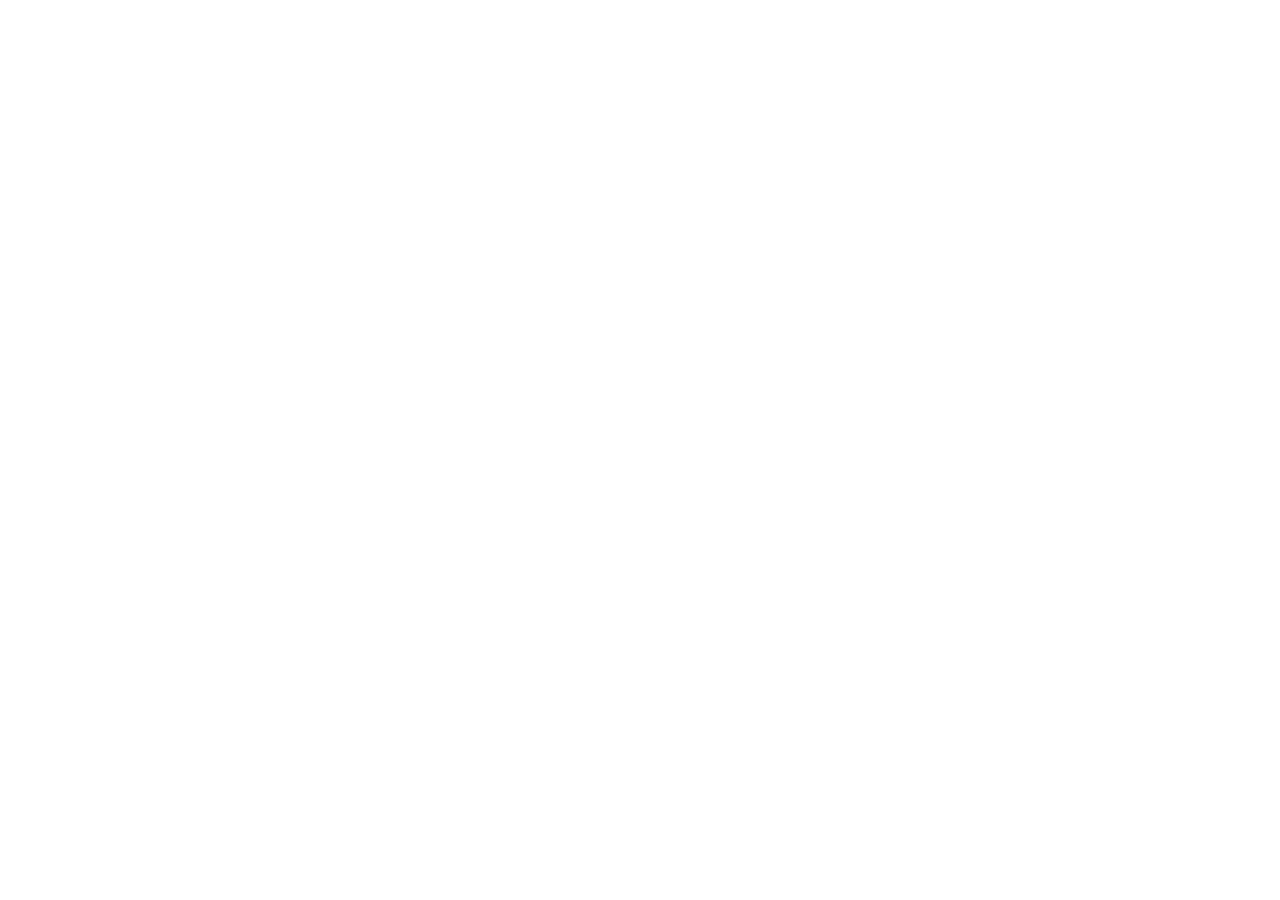
==== index.html @ 1e34dd91 "added" ====
<!doctype html>
<html>
	<head>
    		<script src="phaser.min.js"></script>
    		<style>
    			body{margin:0}
    		</style>
    		<script type="text/javascript">
			window.onload = function() {
                    // tile width, in pixels
				var tileSize = 100;
				// creation of a new phaser game, with a proper width and height according to tile size
				var game = new Phaser.Game(tileSize*4,tileSize*4,Phaser.CANVAS,"",{preload:onPreload, create:onCreate});
				// game array, starts with all cells to zero
				var fieldArray = new Array(0,0,0,0,0,0,0,0,0,0,0,0,0,0,0,0);
				// this is the group which will contain all tile sprites
				var tileSprites;
				// variables to handle keyboard input
				var upKey;
				var downKey;
				var leftKey;
				var rightKey;
				// colors to tint tiles according to their value
				var colors = {
					2:0xFFFFFF,
					4:0xFFEEEE,
					8:0xFFDDDD,
					16:0xFFCCCC,
					32:0xFFBBBB,
					64:0xFFAAAA,
					128:0xFF9999,
					256:0xFF8888,
					512:0xFF7777,
					1024:0xFF6666,
					2048:0xFF5555,
					4096:0xFF4444,
					8192:0xFF3333,
					16384:0xFF2222,
					32768:0xFF1111,
					65536:0xFF0000
				}
				// at the beginning of the game, the player cannot move
                    var canMove=false;
					
				// THE GAME IS PRELOADING
				function onPreload() {
					// preload the only image we are using in the game
					game.load.image("tile", "tile.png");
				}
				
				// THE GAME HAS BEEN CREATED
				function onCreate() {
					// listeners for WASD keys
					upKey = game.input.keyboard.addKey(Phaser.Keyboard.W);
					upKey.onDown.add(moveUp,this);
    					downKey = game.input.keyboard.addKey(Phaser.Keyboard.S);
    					downKey.onDown.add(moveDown,this);
    					leftKey = game.input.keyboard.addKey(Phaser.Keyboard.A);
    					leftKey.onDown.add(moveLeft,this);
    					rightKey = game.input.keyboard.addKey(Phaser.Keyboard.D);
    					rightKey.onDown.add(moveRight,this);
    					// sprite group declaration
					tileSprites = game.add.group();
    					// at the beginning of the game we add two "2"
					addTwo();
					addTwo();
				}
				
				// A NEW "2" IS ADDED TO THE GAME
				function addTwo(){
					// choosing an empty tile in the field
					do{
						var randomValue = Math.floor(Math.random()*16);
					} while (fieldArray[randomValue]!=0)
					// such empty tile now takes "2" value
					fieldArray[randomValue]=2;
					// creation of a new sprite with "tile" instance, that is "tile.png" we loaded before
					var tile = game.add.sprite(toCol(randomValue)*tileSize,toRow(randomValue)*tileSize,"tile");
					// creation of a custom property "pos" and assigning it the index of the newly added "2"
					tile.pos = randomValue;
					// at the beginning the tile is completely transparent
					tile.alpha=0;
					// creation of a text which will represent the value of the tile
					var text = game.add.text(tileSize/2,tileSize/2,"2",{font:"bold 16px Arial",align:"center"});
                         // setting text anchor in the horizontal and vertical center
					text.anchor.set(0.5);
					// adding the text as a child of tile sprite
					tile.addChild(text);
					// adding tile sprites to the group
					tileSprites.add(tile);
					// creation of a new tween for the tile sprite
					var fadeIn = game.add.tween(tile);
					// the tween will make the sprite completely opaque in 250 milliseconds
					fadeIn.to({alpha:1},250);
					// tween callback
					fadeIn.onComplete.add(function(){
						// updating tile numbers. This is not necessary the 1st time, anyway
						updateNumbers();
						// now I can move
						canMove=true;
					})
					// starting the tween
					fadeIn.start();
				}
				
				// GIVING A NUMBER IN A 1-DIMENSION ARRAY, RETURNS THE ROW
				function toRow(n){
					return Math.floor(n/4);
				}
				
				// GIVING A NUMBER IN A 1-DIMENSION ARRAY, RETURNS THE COLUMN
				function toCol(n){
					return n%4;	
				}
				
				// THIS FUNCTION UPDATES THE NUMBER AND COLOR IN EACH TILE
				function updateNumbers(){
					// look how I loop through all tiles
					tileSprites.forEach(function(item){
						// retrieving the proper value to show
						var value = fieldArray[item.pos];
						// showing the value
						item.getChildAt(0).text=value;
						// tinting the tile
						item.tint=colors[value]
					});	
				}
				
				// MOVING TILES LEFT
				function moveLeft(){
					// Is the player allowed to move?
                         if(canMove){
                         	// the player can move, let's set "canMove" to false to prevent moving again until the move process is done
                              canMove=false;
                              // keeping track if the player moved, i.e. if it's a legal move
                              var moved = false;
                              // look how I can sort a group ordering it by a property
     					tileSprites.sort("x",Phaser.Group.SORT_ASCENDING);
     					// looping through each element in the group
     					tileSprites.forEach(function(item){
     						// getting row and column starting from a one-dimensional array
     						var row = toRow(item.pos);
     						var col = toCol(item.pos);
     						// checking if we aren't already on the leftmost column (the tile can't move)
     						if(col>0){
     							// setting a "remove" flag to false. Sometimes you have to remove tiles, when two merge into one 
     							var remove = false;
     							// looping from column position back to the leftmost column
     							for(i=col-1;i>=0;i--){
     								// if we find a tile which is not empty, our search is about to end...
     								if(fieldArray[row*4+i]!=0){
     									// ...we just have to see if the tile we are landing on has the same value of the tile we are moving
     									if(fieldArray[row*4+i]==fieldArray[row*4+col]){
     										// in this case the current tile will be removed
     										remove = true;
     										i--;                                             
     									}
     									break;
     								}
     							}
     							// if we can actually move...
     							if(col!=i+1){
     								// set moved to true
                                             moved=true;
                                             // moving the tile "item" from row*4+col to row*4+i+1 and (if allowed) remove it
                                             moveTile(item,row*4+col,row*4+i+1,remove);
     							}
     						}
     					});
     					// completing the move
     					endMove(moved);
                         }
				}
				
				// FUNCTION TO COMPLETE THE MOVE AND PLACE ANOTHER "2" IF WE CAN
				function endMove(m){
					// if we move the tile...
					if(m){
						// add another "2"
     					addTwo();
                         }
                         else{
                         	// otherwise just let the player be able to move again
						canMove=true;
					}
				}
				
				// FUNCTION TO MOVE A TILE
				function moveTile(tile,from,to,remove){
					// first, we update the array with new values
                         fieldArray[to]=fieldArray[from];
                         fieldArray[from]=0;
                         tile.pos=to;
                         // then we create a tween
                         var movement = game.add.tween(tile);
                         movement.to({x:tileSize*(toCol(to)),y:tileSize*(toRow(to))},150);
                         if(remove){
                         	// if the tile has to be removed, it means the destination tile must be multiplied by 2
                              fieldArray[to]*=2;
                              // at the end of the tween we must destroy the tile
                              movement.onComplete.add(function(){
                                   tile.destroy();
                              });
                         }
                         // let the tween begin!
                         movement.start();
                    }
                    
                    // MOVING TILES UP - SAME PRINCIPLES AS BEFORE
                    function moveUp(){
                          if(canMove){
                              canMove=false;
                              var moved=false;
     					tileSprites.sort("y",Phaser.Group.SORT_ASCENDING);
     					tileSprites.forEach(function(item){
     						var row = toRow(item.pos);
     						var col = toCol(item.pos);
     						if(row>0){  
                                        var remove=false;
     							for(i=row-1;i>=0;i--){
     								if(fieldArray[i*4+col]!=0){
     									if(fieldArray[i*4+col]==fieldArray[row*4+col]){
     										remove = true;
     										i--;                                             
     									}
                                                  break
     								}
     							}
     							if(row!=i+1){
                                             moved=true;
                                             moveTile(item,row*4+col,(i+1)*4+col,remove);
     							}
     						}
     					});
     					endMove(moved);
                         }
				}
				
				// MOVING TILES RIGHT - SAME PRINCIPLES AS BEFORE
                    function moveRight(){
                          if(canMove){
                              canMove=false;
                              var moved=false;
     					tileSprites.sort("x",Phaser.Group.SORT_DESCENDING);
     					tileSprites.forEach(function(item){
     						var row = toRow(item.pos);
     						var col = toCol(item.pos);
     						if(col<3){
                                        var remove = false;
     							for(i=col+1;i<=3;i++){
     								if(fieldArray[row*4+i]!=0){
                                                  if(fieldArray[row*4+i]==fieldArray[row*4+col]){
     										remove = true;
     										i++;                                             
     									}
     									break
     								}
     							}
     							if(col!=i-1){
                                             moved=true;
     								moveTile(item,row*4+col,row*4+i-1,remove);
     							}
     						}
     					});
     					endMove(moved);
                         }
				}
                    
                    // MOVING TILES DOWN - SAME PRINCIPLES AS BEFORE
                    function moveDown(){
                          if(canMove){
                              canMove=false;
                              var moved=false;
     					tileSprites.sort("y",Phaser.Group.SORT_DESCENDING);
     					tileSprites.forEach(function(item){
     						var row = toRow(item.pos);
     						var col = toCol(item.pos);
     						if(row<3){
                                        var remove = false;
     							for(i=row+1;i<=3;i++){
     								if(fieldArray[i*4+col]!=0){
     									if(fieldArray[i*4+col]==fieldArray[row*4+col]){
     										remove = true;
     										i++;                                             
     									}
                                                  break
     								}
     							}
     							if(row!=i-1){
                                             moved=true;
     								moveTile(item,row*4+col,(i-1)*4+col,remove);
     							}
     						}
     					});
     				     endMove(moved);
                         }
				}
	    		};
		</script>
    </head>
    <body>
    </body>
</html>
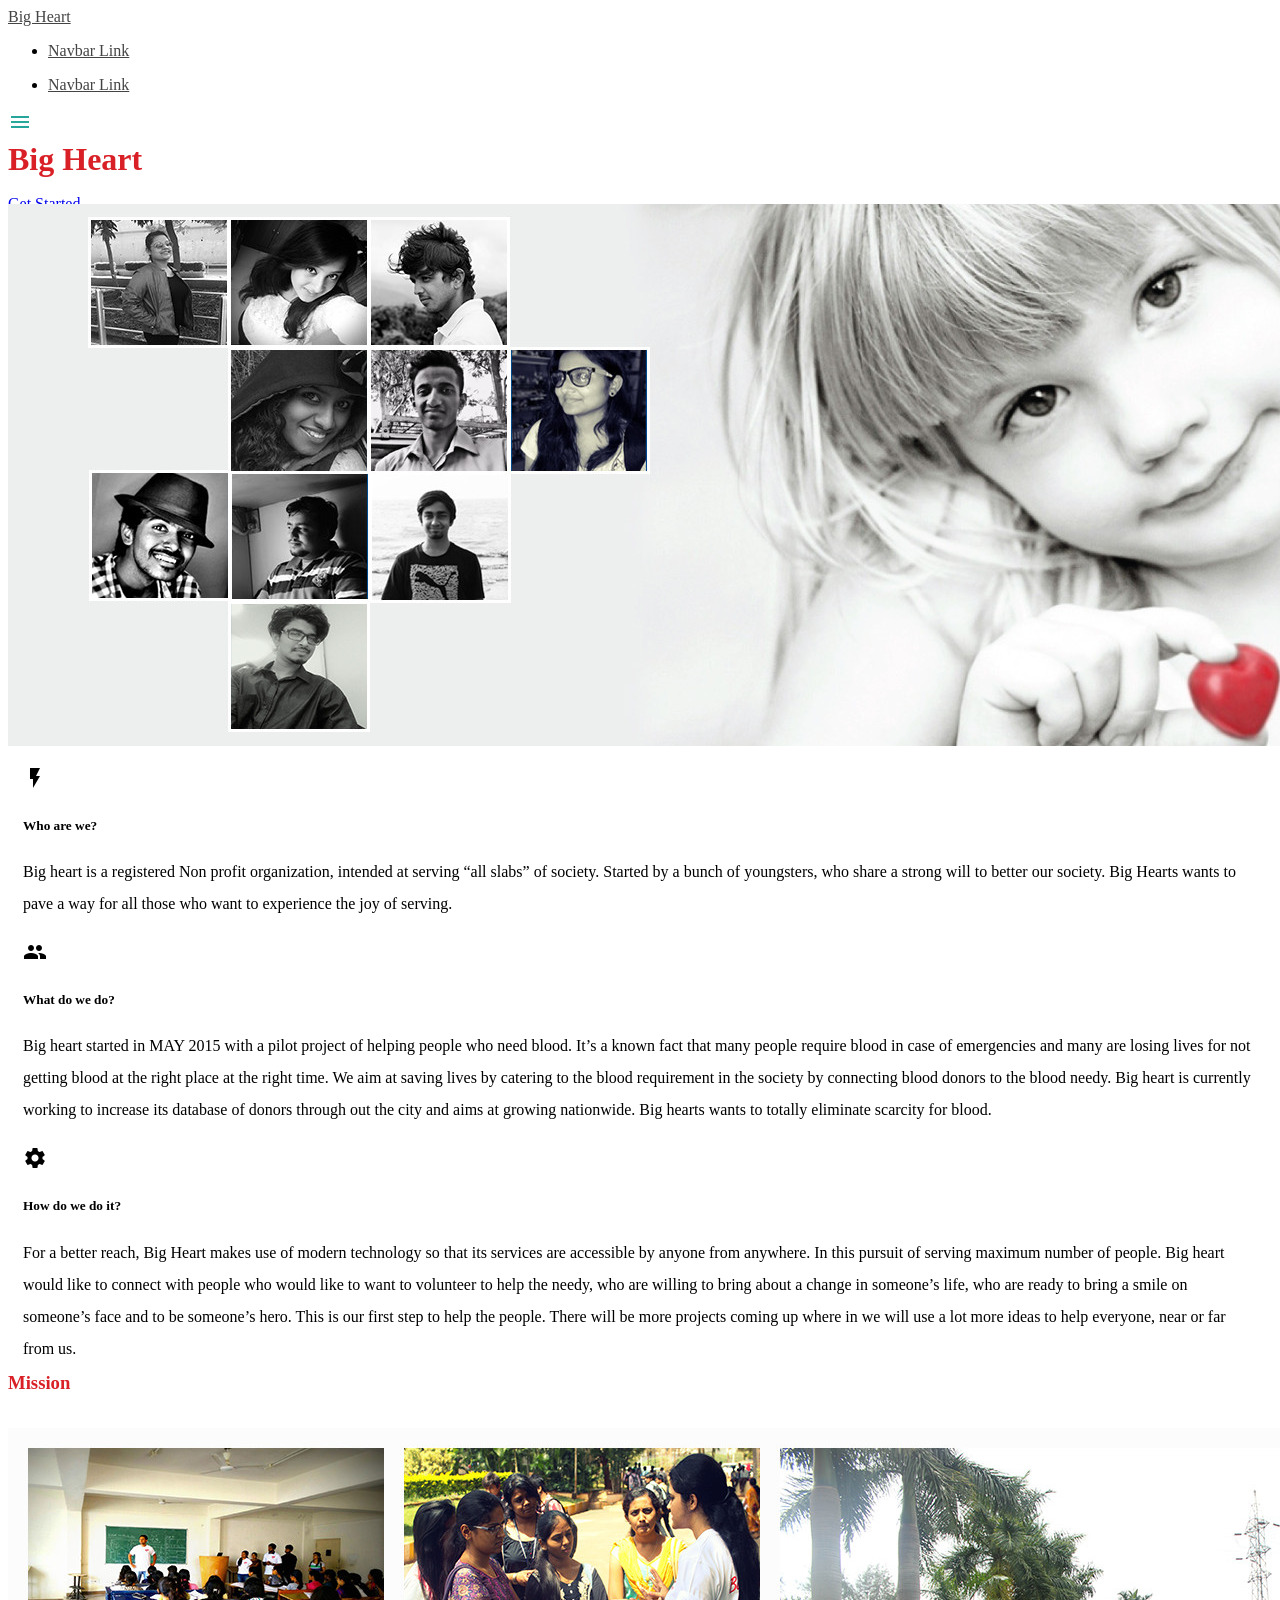
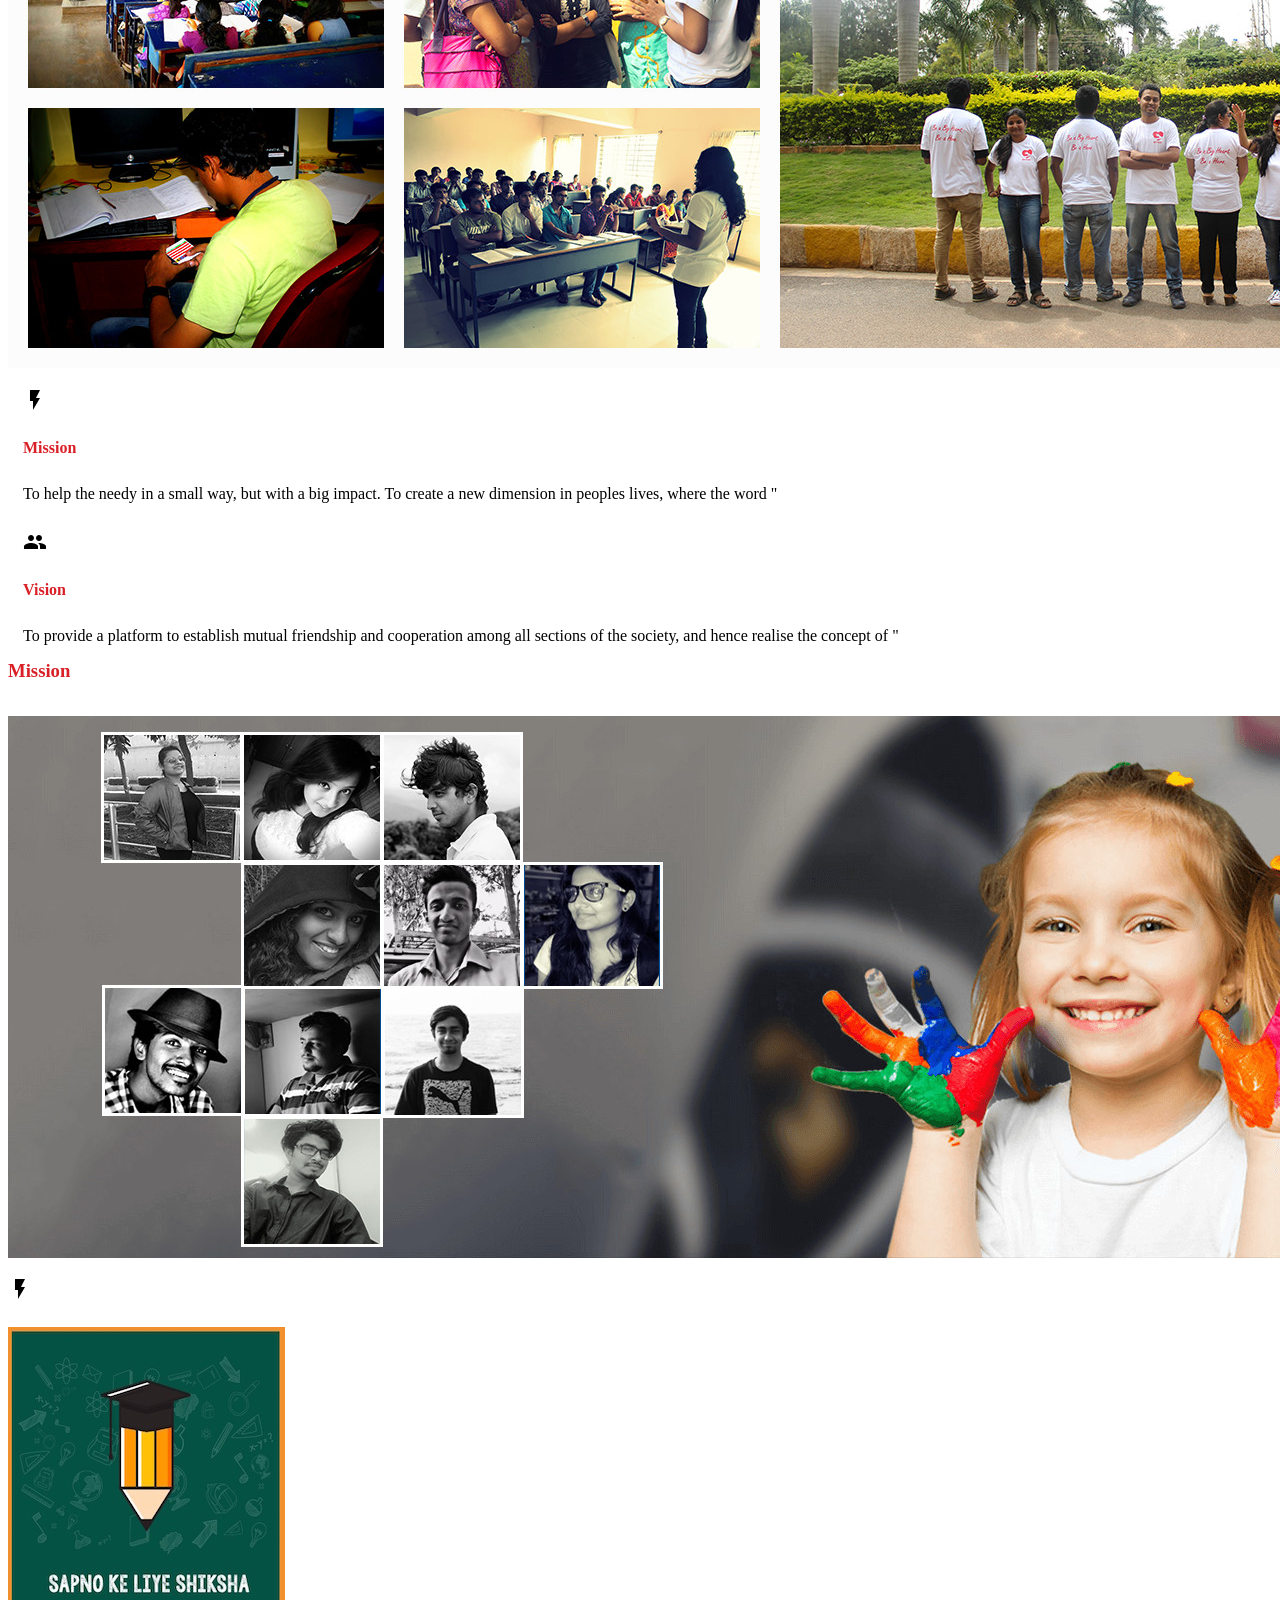
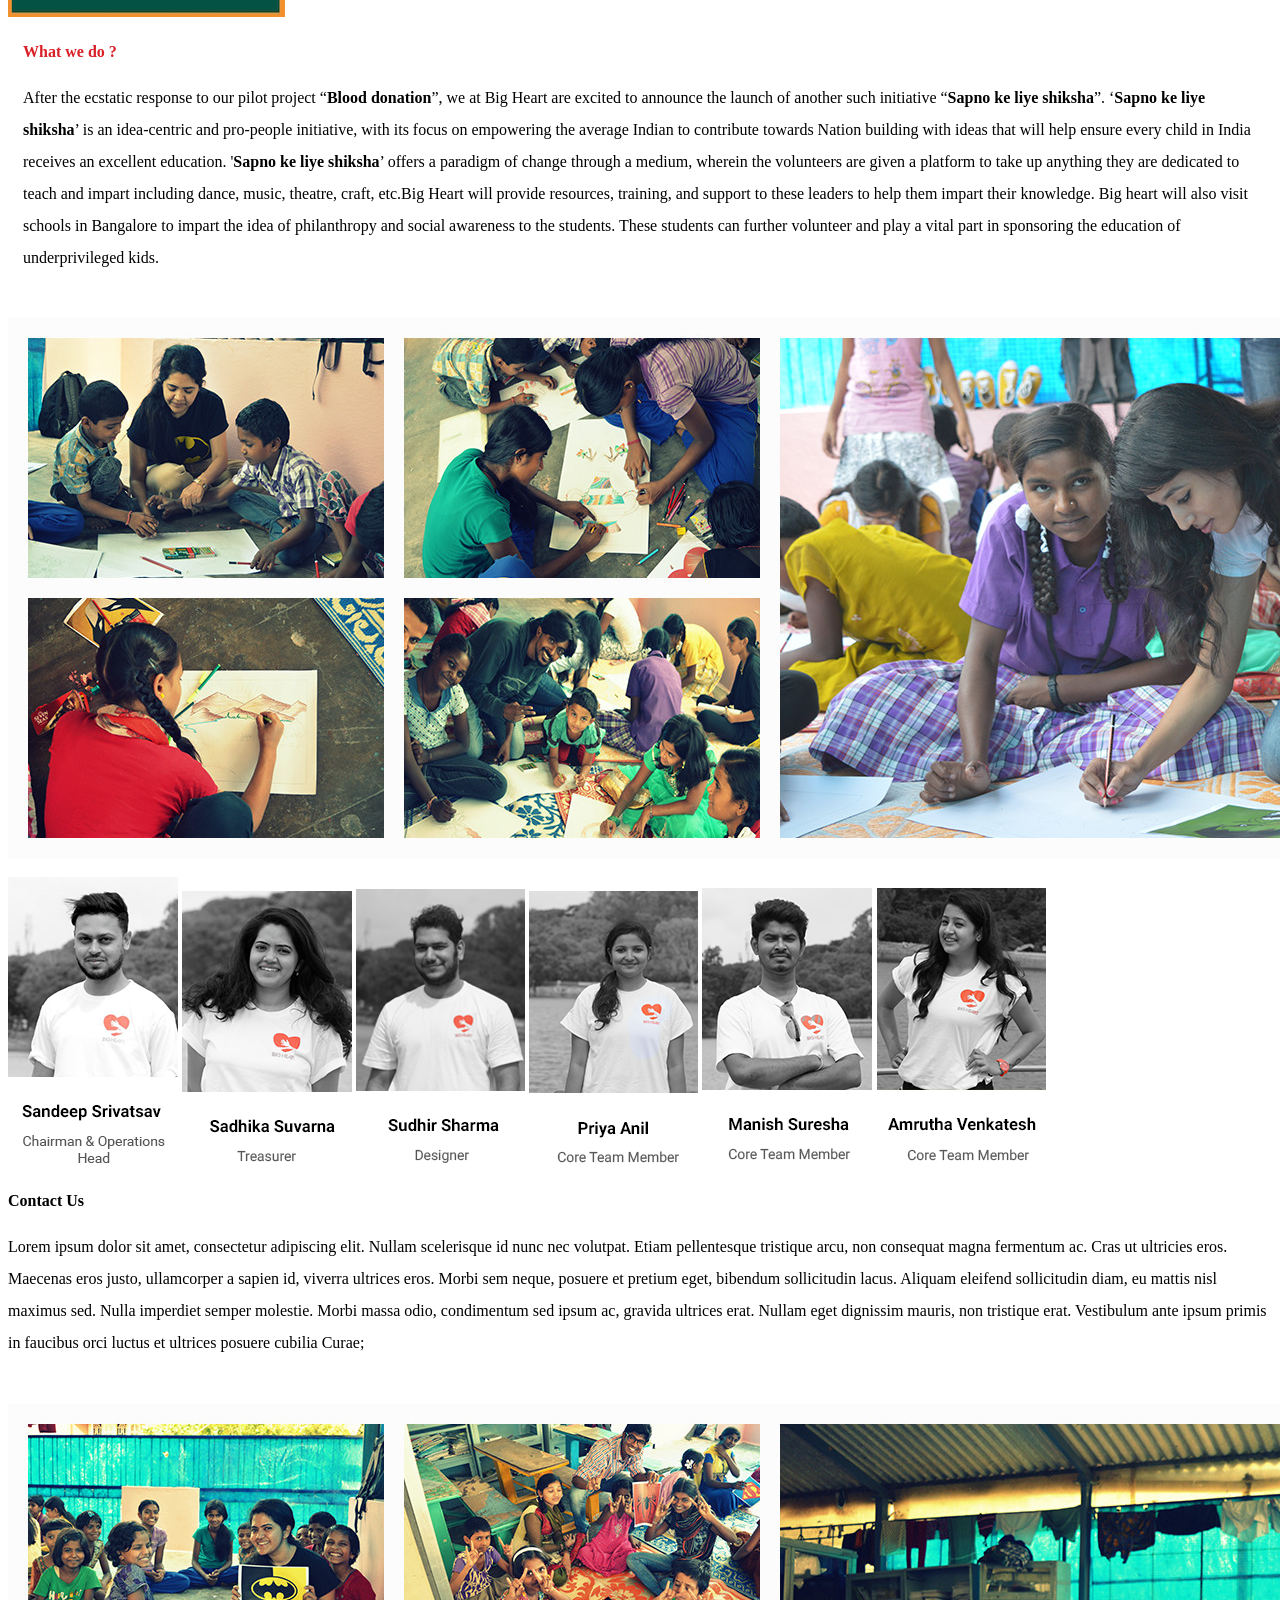
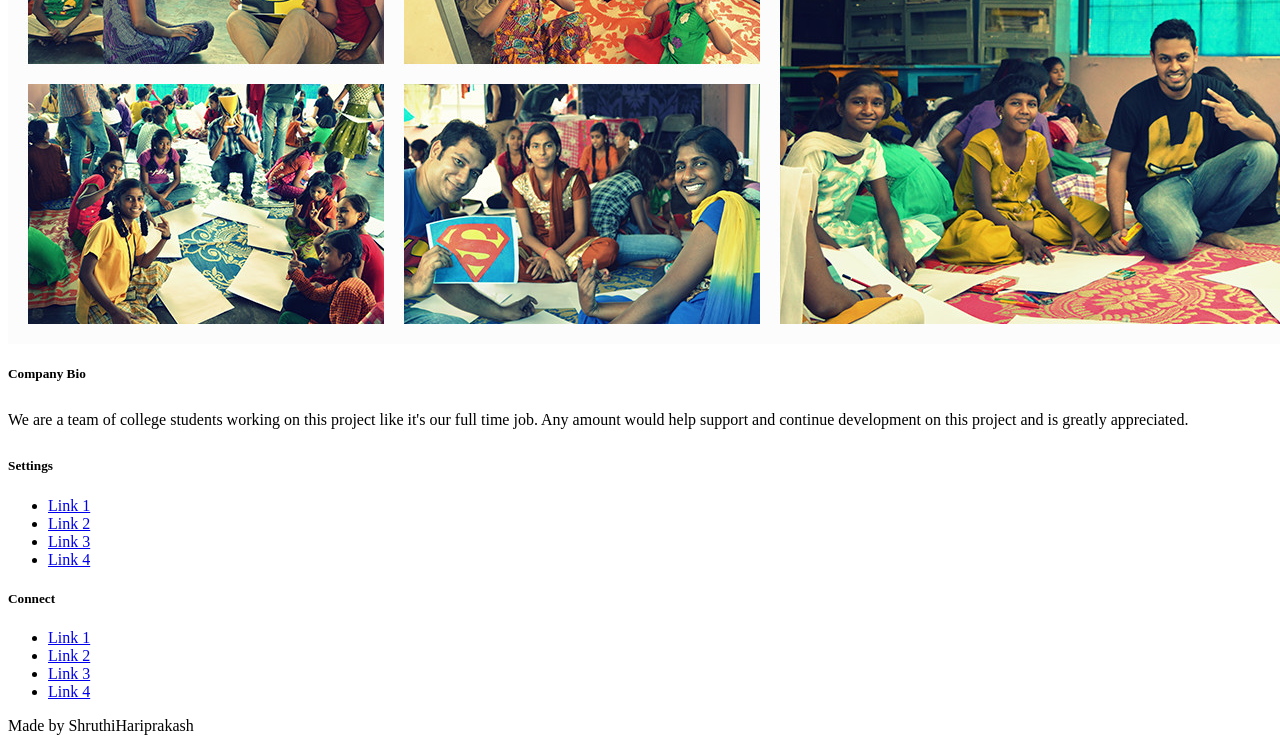
==== commit 50552907: "initial commit" ====
--- a/index.html
+++ b/index.html
@@ -1,303 +1,268 @@
-<!doctype html>
-<html>
-	<head>
-    		<script src="phaser.min.js"></script>
-    		<style>
-    			body{margin:0}
-    		</style>
-    		<script type="text/javascript">
-			window.onload = function() {
-                    // tile width, in pixels
-				var tileSize = 100;
-				// creation of a new phaser game, with a proper width and height according to tile size
-				var game = new Phaser.Game(tileSize*4,tileSize*4,Phaser.CANVAS,"",{preload:onPreload, create:onCreate});
-				// game array, starts with all cells to zero
-				var fieldArray = new Array(0,0,0,0,0,0,0,0,0,0,0,0,0,0,0,0);
-				// this is the group which will contain all tile sprites
-				var tileSprites;
-				// variables to handle keyboard input
-				var upKey;
-				var downKey;
-				var leftKey;
-				var rightKey;
-				// colors to tint tiles according to their value
-				var colors = {
-					2:0xFFFFFF,
-					4:0xFFEEEE,
-					8:0xFFDDDD,
-					16:0xFFCCCC,
-					32:0xFFBBBB,
-					64:0xFFAAAA,
-					128:0xFF9999,
-					256:0xFF8888,
-					512:0xFF7777,
-					1024:0xFF6666,
-					2048:0xFF5555,
-					4096:0xFF4444,
-					8192:0xFF3333,
-					16384:0xFF2222,
-					32768:0xFF1111,
-					65536:0xFF0000
-				}
-				// at the beginning of the game, the player cannot move
-                    var canMove=false;
-					
-				// THE GAME IS PRELOADING
-				function onPreload() {
-					// preload the only image we are using in the game
-					game.load.image("tile", "tile.png");
-				}
-				
-				// THE GAME HAS BEEN CREATED
-				function onCreate() {
-					// listeners for WASD keys
-					upKey = game.input.keyboard.addKey(Phaser.Keyboard.W);
-					upKey.onDown.add(moveUp,this);
-    					downKey = game.input.keyboard.addKey(Phaser.Keyboard.S);
-    					downKey.onDown.add(moveDown,this);
-    					leftKey = game.input.keyboard.addKey(Phaser.Keyboard.A);
-    					leftKey.onDown.add(moveLeft,this);
-    					rightKey = game.input.keyboard.addKey(Phaser.Keyboard.D);
-    					rightKey.onDown.add(moveRight,this);
-    					// sprite group declaration
-					tileSprites = game.add.group();
-    					// at the beginning of the game we add two "2"
-					addTwo();
-					addTwo();
-				}
-				
-				// A NEW "2" IS ADDED TO THE GAME
-				function addTwo(){
-					// choosing an empty tile in the field
-					do{
-						var randomValue = Math.floor(Math.random()*16);
-					} while (fieldArray[randomValue]!=0)
-					// such empty tile now takes "2" value
-					fieldArray[randomValue]=2;
-					// creation of a new sprite with "tile" instance, that is "tile.png" we loaded before
-					var tile = game.add.sprite(toCol(randomValue)*tileSize,toRow(randomValue)*tileSize,"tile");
-					// creation of a custom property "pos" and assigning it the index of the newly added "2"
-					tile.pos = randomValue;
-					// at the beginning the tile is completely transparent
-					tile.alpha=0;
-					// creation of a text which will represent the value of the tile
-					var text = game.add.text(tileSize/2,tileSize/2,"2",{font:"bold 16px Arial",align:"center"});
-                         // setting text anchor in the horizontal and vertical center
-					text.anchor.set(0.5);
-					// adding the text as a child of tile sprite
-					tile.addChild(text);
-					// adding tile sprites to the group
-					tileSprites.add(tile);
-					// creation of a new tween for the tile sprite
-					var fadeIn = game.add.tween(tile);
-					// the tween will make the sprite completely opaque in 250 milliseconds
-					fadeIn.to({alpha:1},250);
-					// tween callback
-					fadeIn.onComplete.add(function(){
-						// updating tile numbers. This is not necessary the 1st time, anyway
-						updateNumbers();
-						// now I can move
-						canMove=true;
-					})
-					// starting the tween
-					fadeIn.start();
-				}
-				
-				// GIVING A NUMBER IN A 1-DIMENSION ARRAY, RETURNS THE ROW
-				function toRow(n){
-					return Math.floor(n/4);
-				}
-				
-				// GIVING A NUMBER IN A 1-DIMENSION ARRAY, RETURNS THE COLUMN
-				function toCol(n){
-					return n%4;	
-				}
-				
-				// THIS FUNCTION UPDATES THE NUMBER AND COLOR IN EACH TILE
-				function updateNumbers(){
-					// look how I loop through all tiles
-					tileSprites.forEach(function(item){
-						// retrieving the proper value to show
-						var value = fieldArray[item.pos];
-						// showing the value
-						item.getChildAt(0).text=value;
-						// tinting the tile
-						item.tint=colors[value]
-					});	
-				}
-				
-				// MOVING TILES LEFT
-				function moveLeft(){
-					// Is the player allowed to move?
-                         if(canMove){
-                         	// the player can move, let's set "canMove" to false to prevent moving again until the move process is done
-                              canMove=false;
-                              // keeping track if the player moved, i.e. if it's a legal move
-                              var moved = false;
-                              // look how I can sort a group ordering it by a property
-     					tileSprites.sort("x",Phaser.Group.SORT_ASCENDING);
-     					// looping through each element in the group
-     					tileSprites.forEach(function(item){
-     						// getting row and column starting from a one-dimensional array
-     						var row = toRow(item.pos);
-     						var col = toCol(item.pos);
-     						// checking if we aren't already on the leftmost column (the tile can't move)
-     						if(col>0){
-     							// setting a "remove" flag to false. Sometimes you have to remove tiles, when two merge into one 
-     							var remove = false;
-     							// looping from column position back to the leftmost column
-     							for(i=col-1;i>=0;i--){
-     								// if we find a tile which is not empty, our search is about to end...
-     								if(fieldArray[row*4+i]!=0){
-     									// ...we just have to see if the tile we are landing on has the same value of the tile we are moving
-     									if(fieldArray[row*4+i]==fieldArray[row*4+col]){
-     										// in this case the current tile will be removed
-     										remove = true;
-     										i--;                                             
-     									}
-     									break;
-     								}
-     							}
-     							// if we can actually move...
-     							if(col!=i+1){
-     								// set moved to true
-                                             moved=true;
-                                             // moving the tile "item" from row*4+col to row*4+i+1 and (if allowed) remove it
-                                             moveTile(item,row*4+col,row*4+i+1,remove);
-     							}
-     						}
-     					});
-     					// completing the move
-     					endMove(moved);
-                         }
-				}
-				
-				// FUNCTION TO COMPLETE THE MOVE AND PLACE ANOTHER "2" IF WE CAN
-				function endMove(m){
-					// if we move the tile...
-					if(m){
-						// add another "2"
-     					addTwo();
-                         }
-                         else{
-                         	// otherwise just let the player be able to move again
-						canMove=true;
-					}
-				}
-				
-				// FUNCTION TO MOVE A TILE
-				function moveTile(tile,from,to,remove){
-					// first, we update the array with new values
-                         fieldArray[to]=fieldArray[from];
-                         fieldArray[from]=0;
-                         tile.pos=to;
-                         // then we create a tween
-                         var movement = game.add.tween(tile);
-                         movement.to({x:tileSize*(toCol(to)),y:tileSize*(toRow(to))},150);
-                         if(remove){
-                         	// if the tile has to be removed, it means the destination tile must be multiplied by 2
-                              fieldArray[to]*=2;
-                              // at the end of the tween we must destroy the tile
-                              movement.onComplete.add(function(){
-                                   tile.destroy();
-                              });
-                         }
-                         // let the tween begin!
-                         movement.start();
-                    }
-                    
-                    // MOVING TILES UP - SAME PRINCIPLES AS BEFORE
-                    function moveUp(){
-                          if(canMove){
-                              canMove=false;
-                              var moved=false;
-     					tileSprites.sort("y",Phaser.Group.SORT_ASCENDING);
-     					tileSprites.forEach(function(item){
-     						var row = toRow(item.pos);
-     						var col = toCol(item.pos);
-     						if(row>0){  
-                                        var remove=false;
-     							for(i=row-1;i>=0;i--){
-     								if(fieldArray[i*4+col]!=0){
-     									if(fieldArray[i*4+col]==fieldArray[row*4+col]){
-     										remove = true;
-     										i--;                                             
-     									}
-                                                  break
-     								}
-     							}
-     							if(row!=i+1){
-                                             moved=true;
-                                             moveTile(item,row*4+col,(i+1)*4+col,remove);
-     							}
-     						}
-     					});
-     					endMove(moved);
-                         }
-				}
-				
-				// MOVING TILES RIGHT - SAME PRINCIPLES AS BEFORE
-                    function moveRight(){
-                          if(canMove){
-                              canMove=false;
-                              var moved=false;
-     					tileSprites.sort("x",Phaser.Group.SORT_DESCENDING);
-     					tileSprites.forEach(function(item){
-     						var row = toRow(item.pos);
-     						var col = toCol(item.pos);
-     						if(col<3){
-                                        var remove = false;
-     							for(i=col+1;i<=3;i++){
-     								if(fieldArray[row*4+i]!=0){
-                                                  if(fieldArray[row*4+i]==fieldArray[row*4+col]){
-     										remove = true;
-     										i++;                                             
-     									}
-     									break
-     								}
-     							}
-     							if(col!=i-1){
-                                             moved=true;
-     								moveTile(item,row*4+col,row*4+i-1,remove);
-     							}
-     						}
-     					});
-     					endMove(moved);
-                         }
-				}
-                    
-                    // MOVING TILES DOWN - SAME PRINCIPLES AS BEFORE
-                    function moveDown(){
-                          if(canMove){
-                              canMove=false;
-                              var moved=false;
-     					tileSprites.sort("y",Phaser.Group.SORT_DESCENDING);
-     					tileSprites.forEach(function(item){
-     						var row = toRow(item.pos);
-     						var col = toCol(item.pos);
-     						if(row<3){
-                                        var remove = false;
-     							for(i=row+1;i<=3;i++){
-     								if(fieldArray[i*4+col]!=0){
-     									if(fieldArray[i*4+col]==fieldArray[row*4+col]){
-     										remove = true;
-     										i++;                                             
-     									}
-                                                  break
-     								}
-     							}
-     							if(row!=i-1){
-                                             moved=true;
-     								moveTile(item,row*4+col,(i-1)*4+col,remove);
-     							}
-     						}
-     					});
-     				     endMove(moved);
-                         }
-				}
-	    		};
-		</script>
-    </head>
-    <body>
-    </body>
-</html>+<!DOCTYPE html>
+<html lang="en">
+<head>
+  <meta http-equiv="Content-Type" content="text/html; charset=UTF-8"/>
+  <meta name="viewport" content="width=device-width, initial-scale=1, maximum-scale=1.0, user-scalable=no"/>
+  <title>Parallax Template - Materialize</title>
+
+  <!-- CSS  -->
+  <link href="https://fonts.googleapis.com/icon?family=Material+Icons" rel="stylesheet">
+  <link href="css/materialize.css" type="text/css" rel="stylesheet" media="screen,projection"/>
+  <link href="css/style.css" type="text/css" rel="stylesheet" media="screen,projection"/>
+</head>
+<body>
+  <nav class="white" role="navigation">
+    <div class="nav-wrapper container">
+      
+      <a id="logo-container" href="#" class="brand-logo">Big Heart</a>
+      <ul class="right hide-on-med-and-down">
+        <li><a href="src/profile.html">Navbar Link</a></li>
+      </ul>
+
+      <ul id="nav-mobile" class="side-nav">
+        <li><a href="#">Navbar Link</a></li>
+      </ul>
+      <a href="#" data-activates="nav-mobile" class="button-collapse"><i class="material-icons">menu</i></a>
+    </div>
+  </nav>
+
+  <div id="index-banner" class="parallax-container">
+    <div class="section no-pad-bot">
+      <div class="container">
+        <br><br>
+        <h1 class="header center  logo-text" >Big Heart</h1>
+        <div class="row center">
+          <h5 class="header col s12 light">Be a bigheart . Be a hero</h5>
+        </div>
+        <div class="row center">
+          <a href="http://materializecss.com/getting-started.html" id="download-button" class="btn-large waves-effect waves-light teal lighten-1">Get Started</a>
+        </div>
+        <br><br>
+
+      </div>
+    </div>
+    <div class="parallax"><img src="images/homepage/collage_header2.jpg" alt="Unsplashed background img 1"></div>
+  </div>
+
+
+  <div class="container">
+    <div class="section">
+
+      <!--   Icon Section   -->
+      <div class="row">
+        <div class="col s12 m4">
+          <div class="icon-block">
+            <h2 class="center brown-text"><i class="material-icons">flash_on</i></h2>
+            <h5 class="center">Who are we?</h5>
+
+            <p class="light">
+					Big heart is a registered Non profit organization, intended at serving “all slabs” of society. Started by a bunch of youngsters, who share a strong will to better our society. Big Hearts wants to pave a way for all those who want to experience the joy of serving.</p>
+          </div>
+        </div>
+
+        <div class="col s12 m4">
+          <div class="icon-block">
+            <h2 class="center brown-text"><i class="material-icons">group</i></h2>
+            <h5 class="center">What do we do?</h5>
+
+            <p class="light">
+					Big heart started in MAY 2015 with a pilot project of helping people who need blood. It’s a known fact that many people require blood in case of emergencies and many are losing lives for not getting blood at the right place at the right time. We aim at saving lives by catering to the blood requirement in the society by connecting blood donors to the blood needy. Big heart is currently working to increase its database of donors through out the city and aims at growing nationwide. Big hearts wants to totally eliminate scarcity for blood. </p>
+          </div>
+        </div>
+
+        <div class="col s12 m4">
+          <div class="icon-block">
+            <h2 class="center brown-text"><i class="material-icons">settings</i></h2>
+            <h5 class="center">How do we do it?</h5>
+
+            <p class="light">
+					For a better reach, Big Heart makes use of modern technology so that its services are accessible by anyone from anywhere. In this pursuit of serving maximum number of people. Big heart would like to connect with people who would like to want to volunteer to help the needy, who are willing to bring about a change in someone’s life, who are ready to bring a smile on someone’s face and to be someone’s hero.
+This is our first step to help the people. There will be more projects coming up where in we will use a lot more ideas to help everyone, near or far from us. </p>
+          </div>
+        </div>
+      </div>
+
+    </div>
+  </div>
+
+
+  <div class="parallax-container valign-wrapper">
+    <div class="section no-pad-bot">
+      <div class="container">
+        <div class="row center">
+          <h3 class="header center  logo-text" >Mission</h1>
+          <h5 class="header col s12 light">To help the needy in a small way, but with a big impact. To create a new dimension in peoples lives, where the word "</h5>
+        </div>
+      </div>
+    </div>
+    <div class="parallax"><img src="images/homepage/Slider-Set-7.jpg" alt="Unsplashed background img 2"></div>
+  </div>
+
+  <div class="container">
+    <div class="section">
+
+      <!--   Icon Section   -->
+      <div class="row">
+        <div class="col s12 m6">
+          <div class="icon-block">
+            <h2 class="center brown-text"><i class="material-icons">flash_on</i></h2>
+           <h4 class="header center  logo-text" >Mission</h1>
+
+            <p class="light">
+					To help the needy in a small way, but with a big impact. To create a new dimension in peoples lives, where the word "</p>
+          </div>
+        </div>
+
+        <div class="col s12 m6">
+          <div class="icon-block">
+            <h2 class="center brown-text"><i class="material-icons">group</i></h2>
+           <h4 class="header center  logo-text" >Vision</h1>
+
+            <p class="light">
+				To provide a platform to establish mutual friendship and cooperation among all sections of the society, and hence realise the concept of " </p>
+          </div>
+        </div>
+
+        
+      
+     </div>
+    </div>
+  </div>
+
+  <div class="parallax-container valign-wrapper">
+    <div class="section no-pad-bot">
+      <div class="container">
+        <div class="row center">
+          <h3 class="header center  logo-text" >Mission</h1>
+          <h5 class="header col s12 light">To help the needy in a small way, but with a big impact. To create a new dimension in peoples lives, where the word "</h5>
+        </div>
+      </div>
+    </div>
+    <div class="parallax"><img src="images/homepage/collage_header.jpg" alt="Unsplashed background img 2"></div>
+  </div>
+
+  <div class="container">
+    <div class="section">
+
+      <!--   Icon Section   -->
+      <div class="row">
+        <div class="col s12 m4">
+          <div class="center" >
+             <h2 class="center brown-text"><i class="material-icons">flash_on</i></h2>
+          <img src="images/homepage/SapnoKeLiyeShiksha.jpeg" alt="Sapnokeliyeshiksha" />
+          </div>
+        </div>
+
+        <div class="col s12 m8">
+          <div class="icon-block">
+           
+           <h4 class="header center  logo-text" >What we do ?</h1>
+
+            <p class="light">
+          After the ecstatic response to our pilot project “<b>Blood donation</b>”, we at Big Heart are excited to announce the launch of another such initiative “<b>Sapno ke liye shiksha</b>”.
+
+‘<b>Sapno ke liye shiksha</b>’ is an idea-centric and pro-people initiative, with its focus on empowering the average Indian to contribute towards Nation building with ideas that will help ensure every child in India receives an excellent education.
+
+'<b>Sapno ke liye shiksha</b>’ offers a paradigm of change through a medium, wherein the volunteers are given a platform to take up anything they are dedicated to teach and impart including dance, music, theatre, craft, etc.Big Heart will provide resources, training, and support to these leaders to help them impart their knowledge.
+
+Big heart will also visit schools in Bangalore to impart the idea of philanthropy and social awareness to the students. These students can further volunteer and play a vital part in sponsoring the education of underprivileged kids. </p>
+          </div>
+        </div>
+
+        
+      
+     </div>
+    </div>
+  </div>
+
+
+  
+   <div class="parallax-container valign-wrapper">
+    <div class="section no-pad-bot">
+      <div class="container">
+        <div class="row center">
+          <h5 class="header col s12 light">Big heart quote</h5>
+        </div>
+      </div>
+    </div>
+    <div class="parallax"><img src="images/homepage/Slider-Set-2.jpg" alt="Unsplashed background img 2"></div>
+  </div>
+
+  <div class="container">
+    <div class="section">
+
+      <div class="row">
+        <div class="col s12 center">
+          <h3><i class="mdi-content-send brown-text"></i></h3>
+          <div class="carousel">
+    <a class="carousel-item" href="#one!"><img src="images/ourheroes/HEROES_1.png"></a>
+    <a class="carousel-item" href="#two!"><img src="images/ourheroes/HEROES_2.png"></a>
+    <a class="carousel-item" href="#three!"><img src="images/ourheroes/HEROES_3.png"></a>
+    <a class="carousel-item" href="#four!"><img src="images/ourheroes/HEROES_4.png"></a>
+    <a class="carousel-item" href="#five!"><img src="images/ourheroes/HEROES_5.png"></a>
+    <a class="carousel-item" href="#six!"><img src="images/ourheroes/HEROES_6.png"></a>
+  </div>
+          <h4>Contact Us</h4>
+          <p class="left-align light">Lorem ipsum dolor sit amet, consectetur adipiscing elit. Nullam scelerisque id nunc nec volutpat. Etiam pellentesque tristique arcu, non consequat magna fermentum ac. Cras ut ultricies eros. Maecenas eros justo, ullamcorper a sapien id, viverra ultrices eros. Morbi sem neque, posuere et pretium eget, bibendum sollicitudin lacus. Aliquam eleifend sollicitudin diam, eu mattis nisl maximus sed. Nulla imperdiet semper molestie. Morbi massa odio, condimentum sed ipsum ac, gravida ultrices erat. Nullam eget dignissim mauris, non tristique erat. Vestibulum ante ipsum primis in faucibus orci luctus et ultrices posuere cubilia Curae;</p>
+        </div>
+      </div>
+
+    </div>
+  </div>
+
+
+  <div class="parallax-container valign-wrapper">
+    <div class="section no-pad-bot">
+      <div class="container">
+        <div class="row center">
+          <h5 class="header col s12 light">Big heart quote</h5>
+        </div>
+      </div>
+    </div>
+    <div class="parallax"><img src="images/homepage/Slider-Set-9.jpg" alt="Unsplashed background img 3"></div>
+  </div>
+
+  <footer class="page-footer teal">
+    <div class="container">
+      <div class="row">
+        <div class="col l6 s12">
+          <h5 class="white-text">Company Bio</h5>
+          <p class="grey-text text-lighten-4">We are a team of college students working on this project like it's our full time job. Any amount would help support and continue development on this project and is greatly appreciated.</p>
+
+
+        </div>
+        <div class="col l3 s12">
+          <h5 class="white-text">Settings</h5>
+          <ul>
+            <li><a class="white-text" href="#!">Link 1</a></li>
+            <li><a class="white-text" href="#!">Link 2</a></li>
+            <li><a class="white-text" href="#!">Link 3</a></li>
+            <li><a class="white-text" href="#!">Link 4</a></li>
+          </ul>
+        </div>
+        <div class="col l3 s12">
+          <h5 class="white-text">Connect</h5>
+          <ul>
+            <li><a class="white-text" href="#!">Link 1</a></li>
+            <li><a class="white-text" href="#!">Link 2</a></li>
+            <li><a class="white-text" href="#!">Link 3</a></li>
+            <li><a class="white-text" href="#!">Link 4</a></li>
+          </ul>
+        </div>
+      </div>
+    </div>
+    <div class="footer-copyright">
+      <div class="container">
+      Made by <a class="brown-text text-lighten-3" >ShruthiHariprakash</a>
+      </div>
+    </div>
+  </footer>
+
+
+  <!--  Scripts-->
+  <script src="https://code.jquery.com/jquery-2.1.1.min.js"></script>
+  <script src="js/materialize.js"></script>
+  <script src="js/init.js"></script>
+
+  </body>
+</html>
--- a/css/style.css
+++ b/css/style.css
@@ -0,0 +1,62 @@
+/* Custom Stylesheet */
+/**
+ * Use this file to override Materialize files so you can update
+ * the core Materialize files in the future
+ *
+ * Made By MaterializeCSS.com
+ */
+
+nav ul a,
+nav .brand-logo {
+  color: #444;
+}
+
+p {
+  line-height: 2rem;
+}
+
+.button-collapse {
+  color: #26a69a;
+}
+
+.parallax-container {
+  min-height: 380px;
+  line-height: 0;
+  height: auto;
+  color: rgba(255,255,255,.9);
+}
+  .parallax-container .section {
+    width: 100%;
+  }
+
+@media only screen and (max-width : 992px) {
+  .parallax-container .section {
+    position: absolute;
+    top: 40%;
+  }
+  #index-banner .section {
+    top: 10%;
+  }
+}
+
+@media only screen and (max-width : 600px) {
+  #index-banner .section {
+    top: 0;
+  }
+}
+
+.icon-block {
+  padding: 0 15px;
+}
+.icon-block .material-icons {
+  font-size: inherit;
+}
+
+footer.page-footer {
+  margin: 0;
+}
+
+.logo-text {
+    font-family: "LogoFont";
+    color: #d92027;
+}
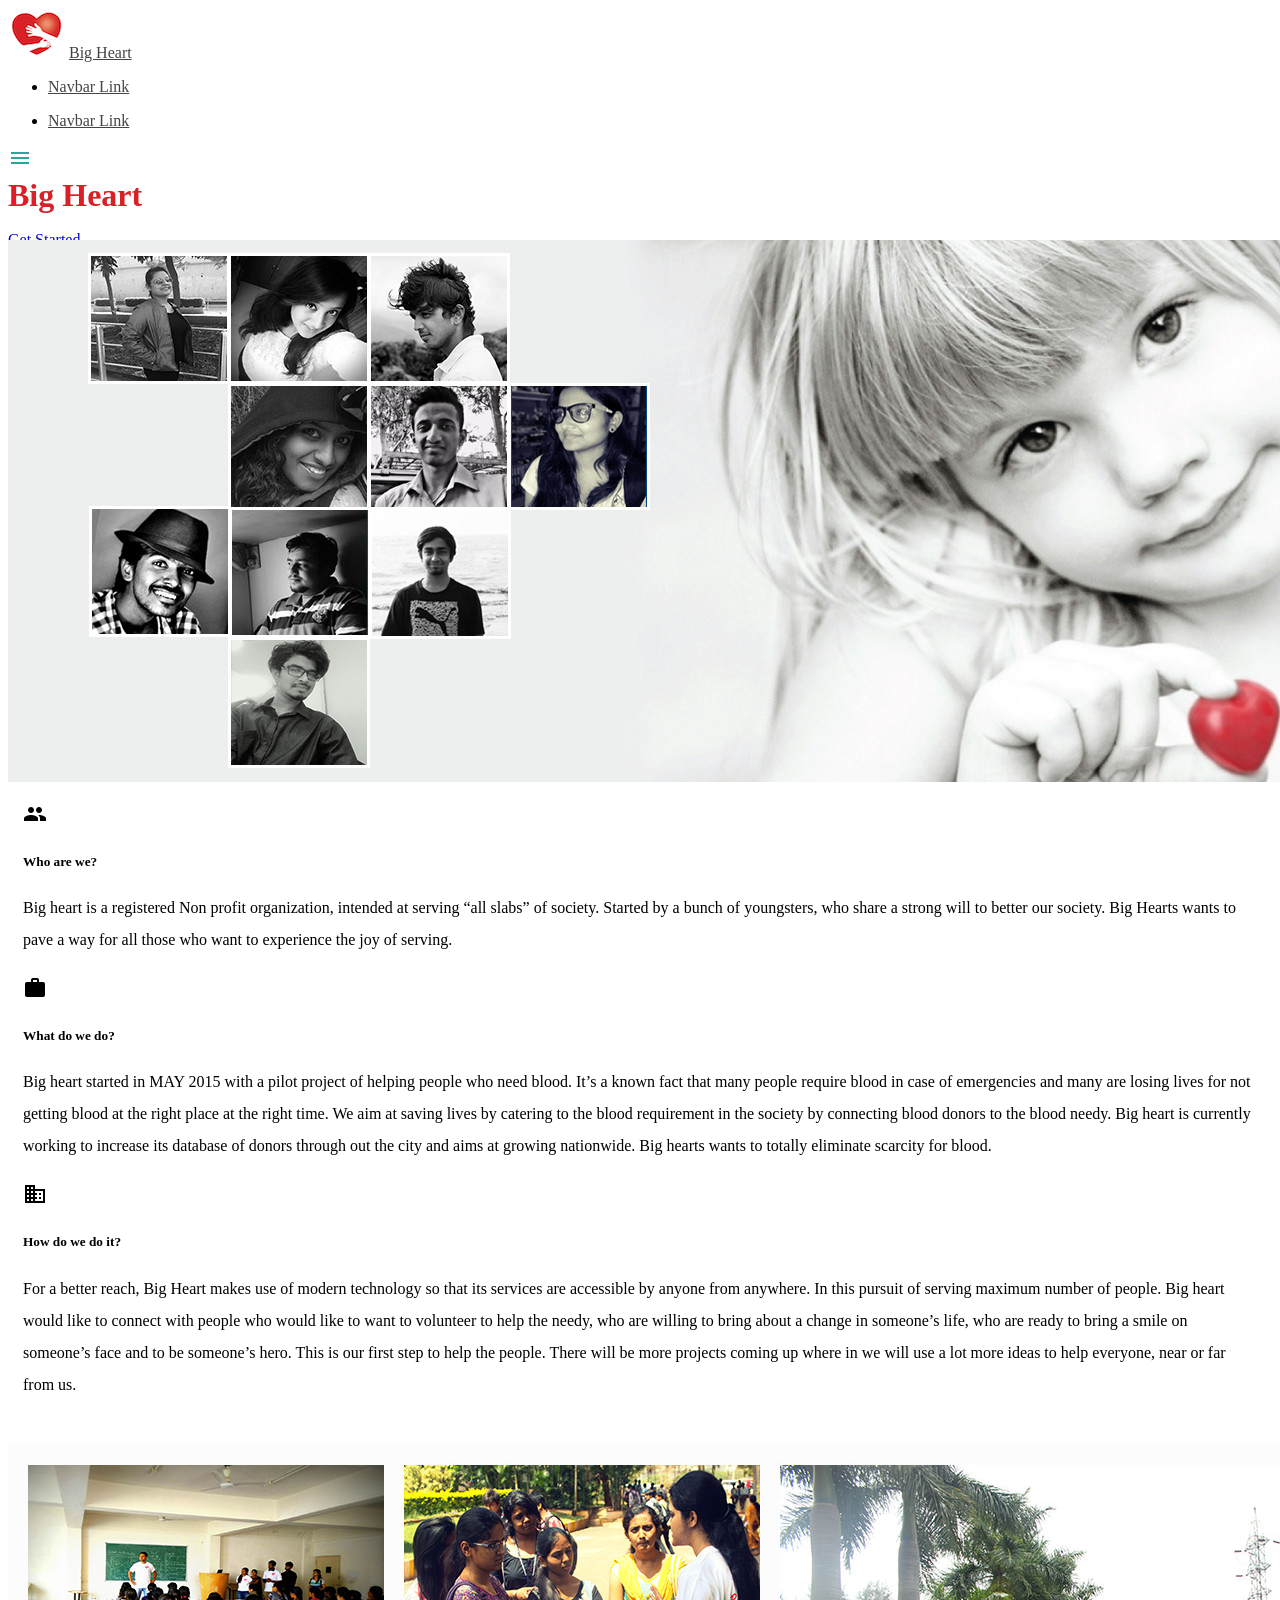
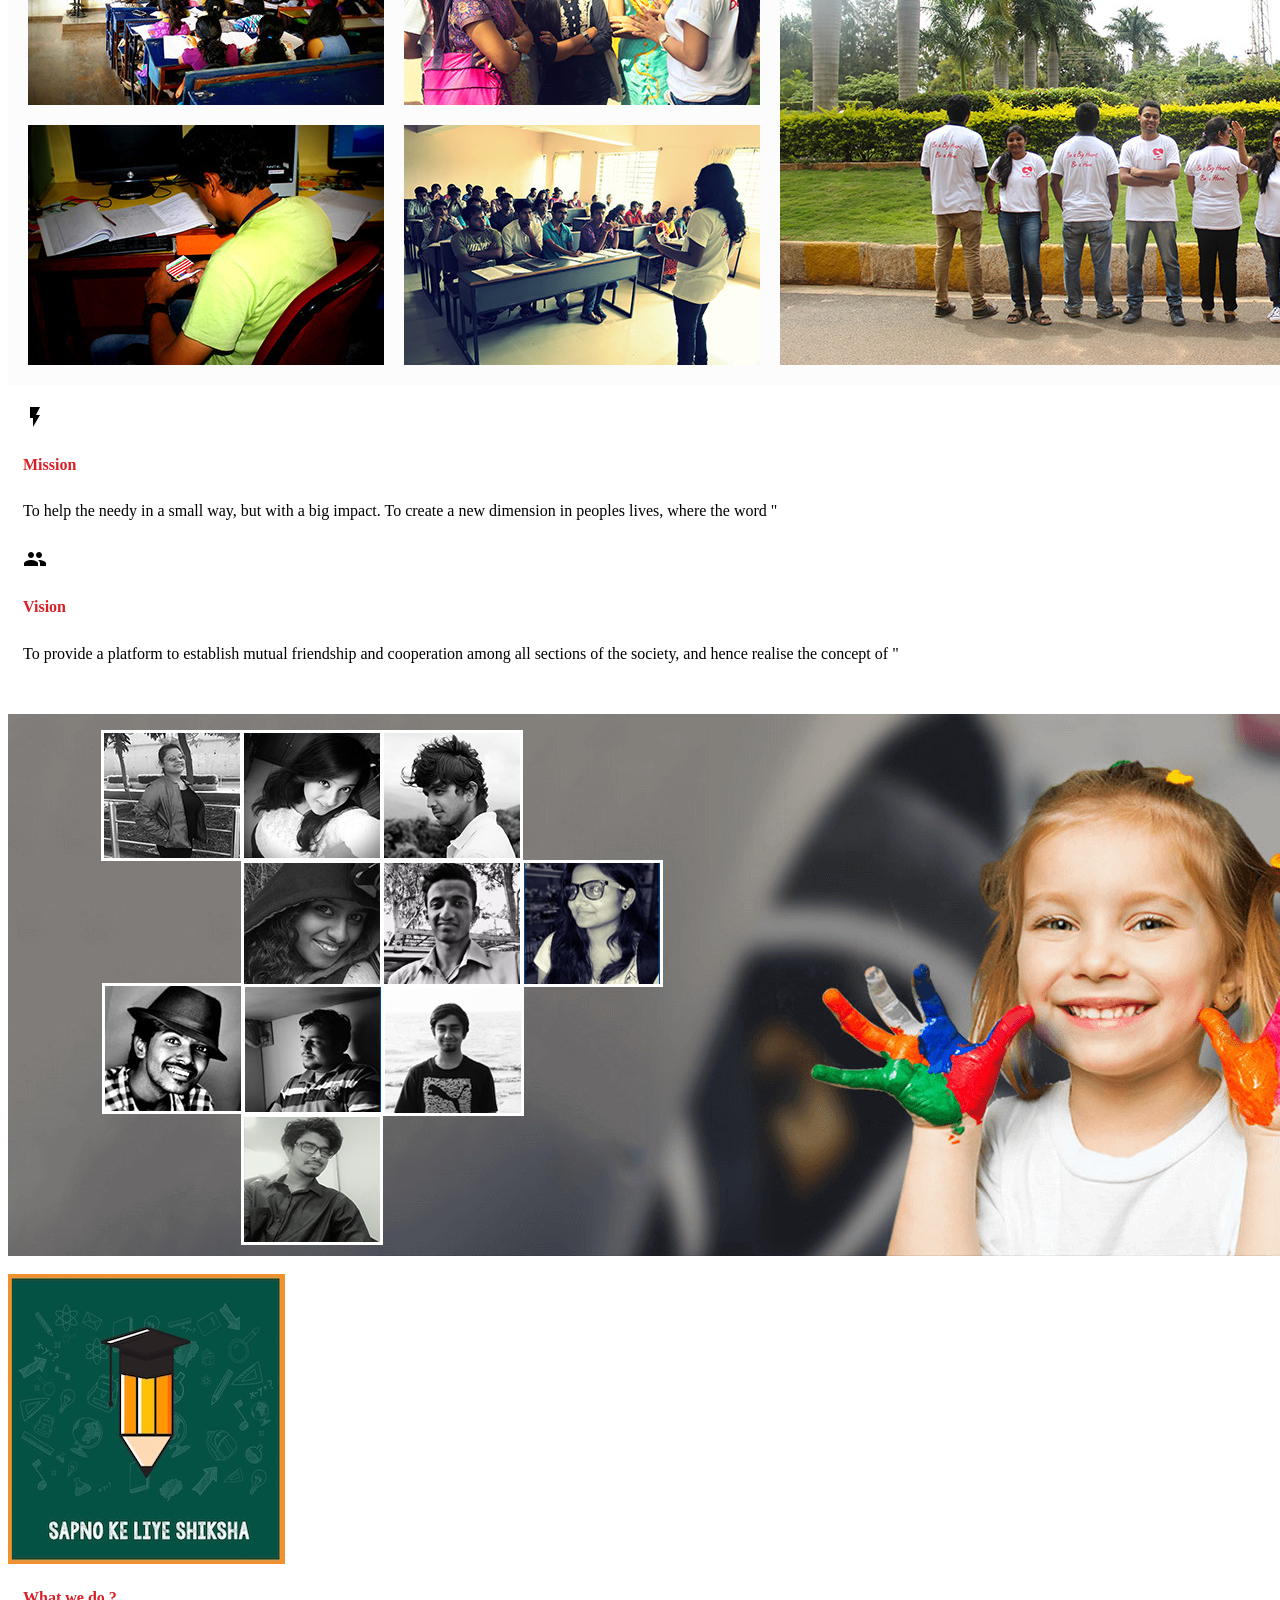
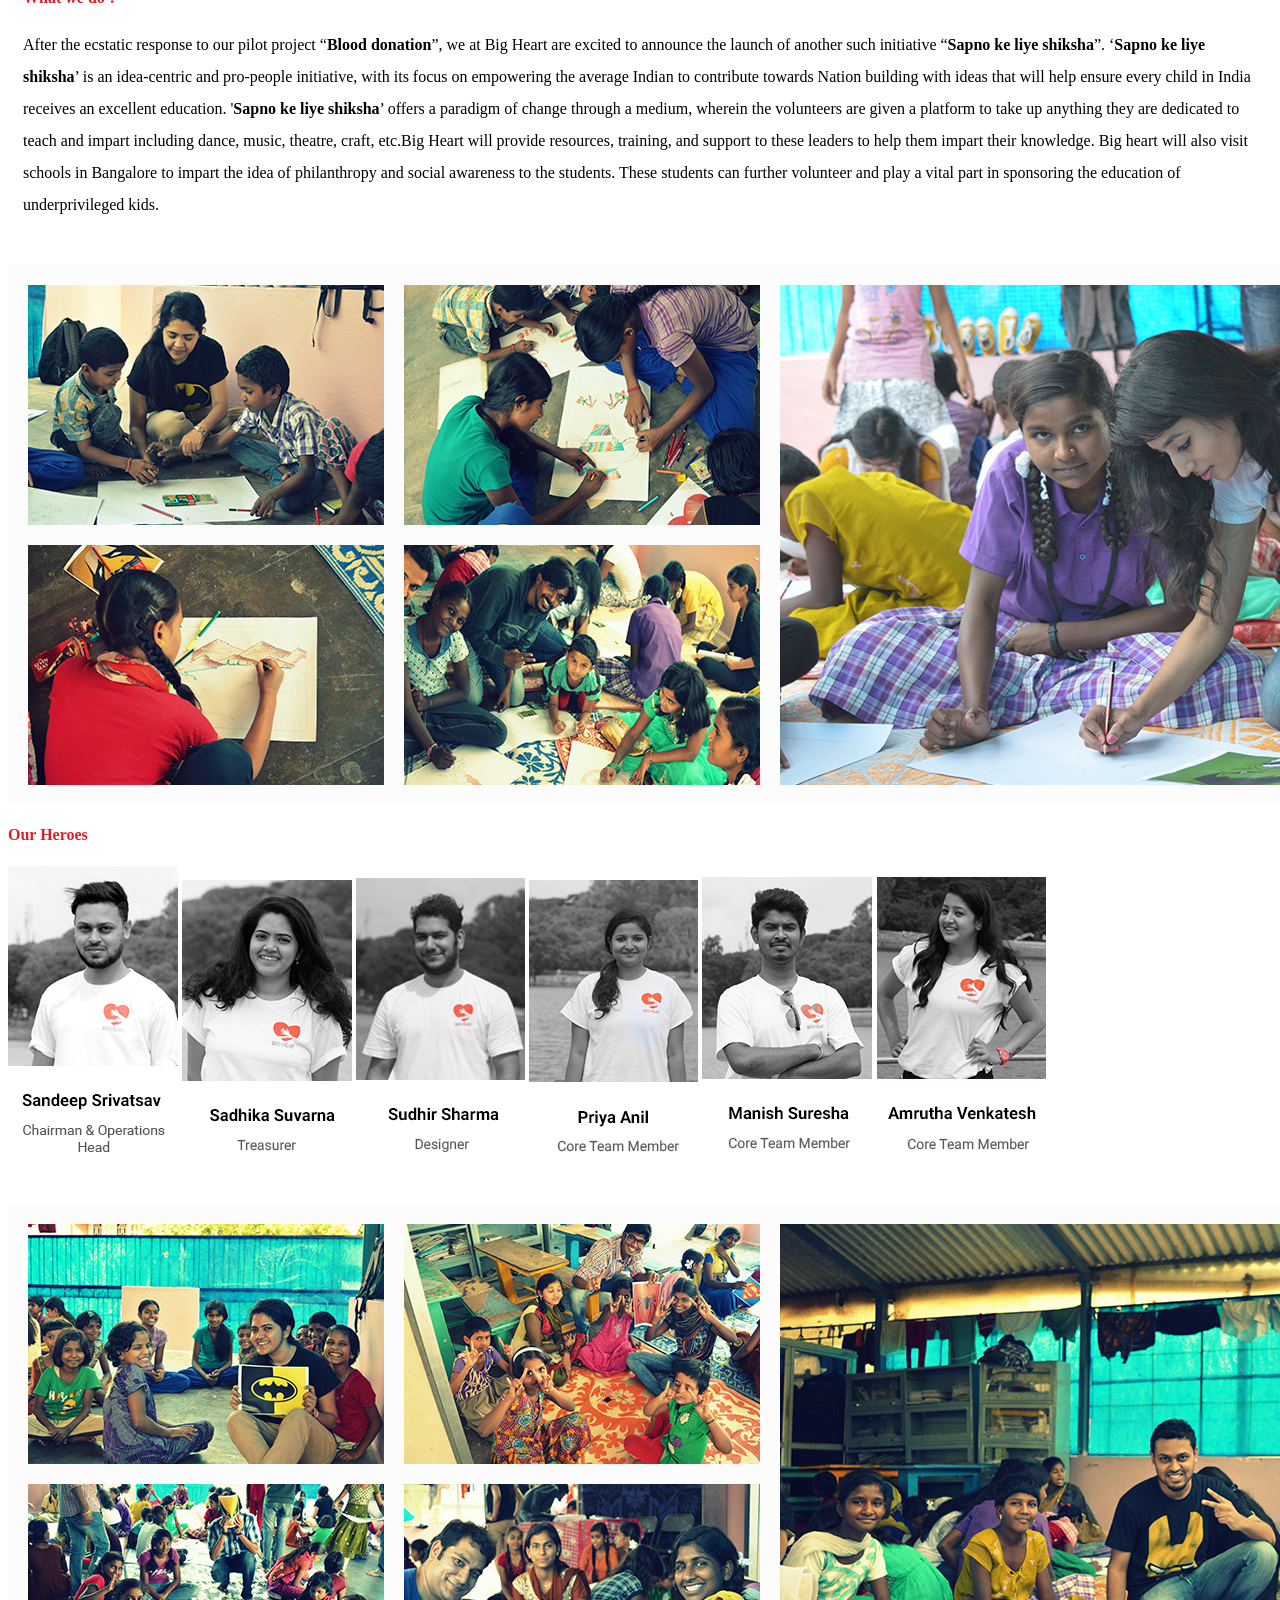
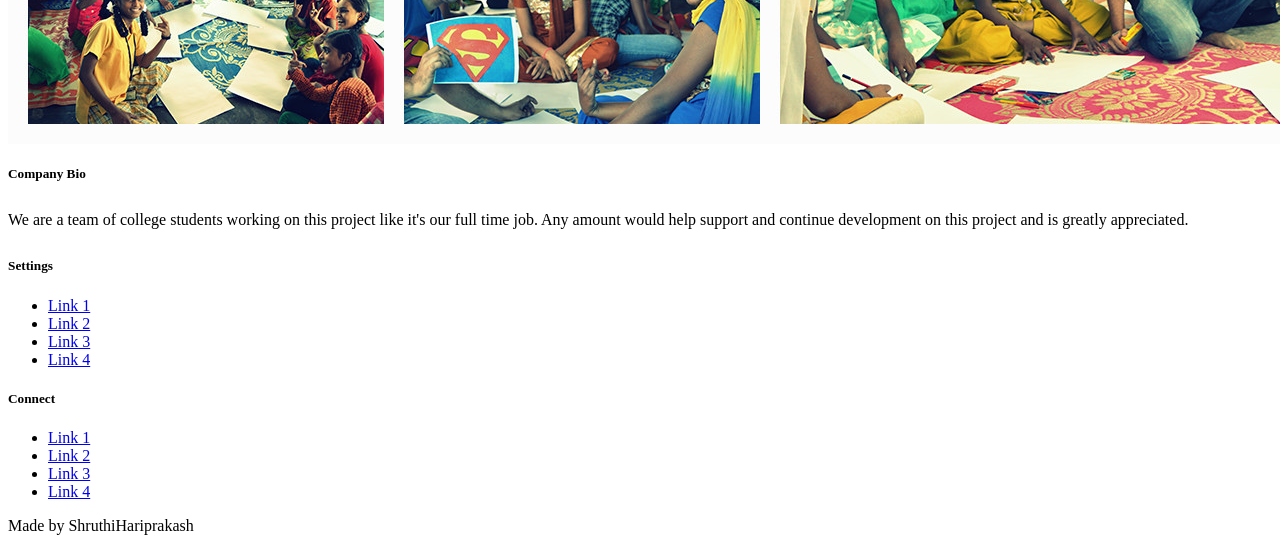
==== commit 8da3c5ae: "second commit" ====
--- a/index.html
+++ b/index.html
@@ -9,12 +9,13 @@
   <link href="https://fonts.googleapis.com/icon?family=Material+Icons" rel="stylesheet">
   <link href="css/materialize.css" type="text/css" rel="stylesheet" media="screen,projection"/>
   <link href="css/style.css" type="text/css" rel="stylesheet" media="screen,projection"/>
+  <link href="css/font-awesome.min.css" rel="stylesheet">
 </head>
 <body>
   <nav class="white" role="navigation">
     <div class="nav-wrapper container">
-      
-      <a id="logo-container" href="#" class="brand-logo">Big Heart</a>
+      <img src="images/homepage/logo1.png" alt="BigHeartLogo" />
+      <a id="logo-container" href="#" class="brand-logo logo-text">Big Heart</a>
       <ul class="right hide-on-med-and-down">
         <li><a href="src/profile.html">Navbar Link</a></li>
       </ul>
@@ -52,7 +53,7 @@
       <div class="row">
         <div class="col s12 m4">
           <div class="icon-block">
-            <h2 class="center brown-text"><i class="material-icons">flash_on</i></h2>
+            <h2 class="center brown-text"><i class="material-icons">group</i></h2>
             <h5 class="center">Who are we?</h5>
 
             <p class="light">
@@ -62,7 +63,7 @@
 
         <div class="col s12 m4">
           <div class="icon-block">
-            <h2 class="center brown-text"><i class="material-icons">group</i></h2>
+            <h2 class="center brown-text"><i class="material-icons">work</i></h2>
             <h5 class="center">What do we do?</h5>
 
             <p class="light">
@@ -72,7 +73,7 @@
 
         <div class="col s12 m4">
           <div class="icon-block">
-            <h2 class="center brown-text"><i class="material-icons">settings</i></h2>
+            <h2 class="center brown-text"><i class="material-icons">business</i></h2>
             <h5 class="center">How do we do it?</h5>
 
             <p class="light">
@@ -90,7 +91,7 @@
     <div class="section no-pad-bot">
       <div class="container">
         <div class="row center">
-          <h3 class="header center  logo-text" >Mission</h1>
+          
           <h5 class="header col s12 light">To help the needy in a small way, but with a big impact. To create a new dimension in peoples lives, where the word "</h5>
         </div>
       </div>
@@ -106,7 +107,7 @@
         <div class="col s12 m6">
           <div class="icon-block">
             <h2 class="center brown-text"><i class="material-icons">flash_on</i></h2>
-           <h4 class="header center  logo-text" >Mission</h1>
+           <h4 class="header center  logo-text" >Mission</h4>
 
             <p class="light">
 					To help the needy in a small way, but with a big impact. To create a new dimension in peoples lives, where the word "</p>
@@ -116,7 +117,7 @@
         <div class="col s12 m6">
           <div class="icon-block">
             <h2 class="center brown-text"><i class="material-icons">group</i></h2>
-           <h4 class="header center  logo-text" >Vision</h1>
+           <h4 class="header center  logo-text" >Vision</h4>
 
             <p class="light">
 				To provide a platform to establish mutual friendship and cooperation among all sections of the society, and hence realise the concept of " </p>
@@ -133,7 +134,7 @@
     <div class="section no-pad-bot">
       <div class="container">
         <div class="row center">
-          <h3 class="header center  logo-text" >Mission</h1>
+        
           <h5 class="header col s12 light">To help the needy in a small way, but with a big impact. To create a new dimension in peoples lives, where the word "</h5>
         </div>
       </div>
@@ -148,14 +149,14 @@
       <div class="row">
         <div class="col s12 m4">
           <div class="center" >
-             <h2 class="center brown-text"><i class="material-icons">flash_on</i></h2>
+           <br/>
           <img src="images/homepage/SapnoKeLiyeShiksha.jpeg" alt="Sapnokeliyeshiksha" />
           </div>
         </div>
 
         <div class="col s12 m8">
           <div class="icon-block">
-           
+            <div class="center" >
            <h4 class="header center  logo-text" >What we do ?</h1>
 
             <p class="light">
@@ -169,7 +170,7 @@
           </div>
         </div>
 
-        
+        </div>
       
      </div>
     </div>
@@ -191,9 +192,10 @@
   <div class="container">
     <div class="section">
 
-      <div class="row">
-        <div class="col s12 center">
-          <h3><i class="mdi-content-send brown-text"></i></h3>
+    
+            
+           <h4 class="header center  logo-text" >Our Heroes</h4>
+        
           <div class="carousel">
     <a class="carousel-item" href="#one!"><img src="images/ourheroes/HEROES_1.png"></a>
     <a class="carousel-item" href="#two!"><img src="images/ourheroes/HEROES_2.png"></a>
@@ -202,11 +204,7 @@
     <a class="carousel-item" href="#five!"><img src="images/ourheroes/HEROES_5.png"></a>
     <a class="carousel-item" href="#six!"><img src="images/ourheroes/HEROES_6.png"></a>
   </div>
-          <h4>Contact Us</h4>
-          <p class="left-align light">Lorem ipsum dolor sit amet, consectetur adipiscing elit. Nullam scelerisque id nunc nec volutpat. Etiam pellentesque tristique arcu, non consequat magna fermentum ac. Cras ut ultricies eros. Maecenas eros justo, ullamcorper a sapien id, viverra ultrices eros. Morbi sem neque, posuere et pretium eget, bibendum sollicitudin lacus. Aliquam eleifend sollicitudin diam, eu mattis nisl maximus sed. Nulla imperdiet semper molestie. Morbi massa odio, condimentum sed ipsum ac, gravida ultrices erat. Nullam eget dignissim mauris, non tristique erat. Vestibulum ante ipsum primis in faucibus orci luctus et ultrices posuere cubilia Curae;</p>
-        </div>
-      </div>
-
+        
     </div>
   </div>
 
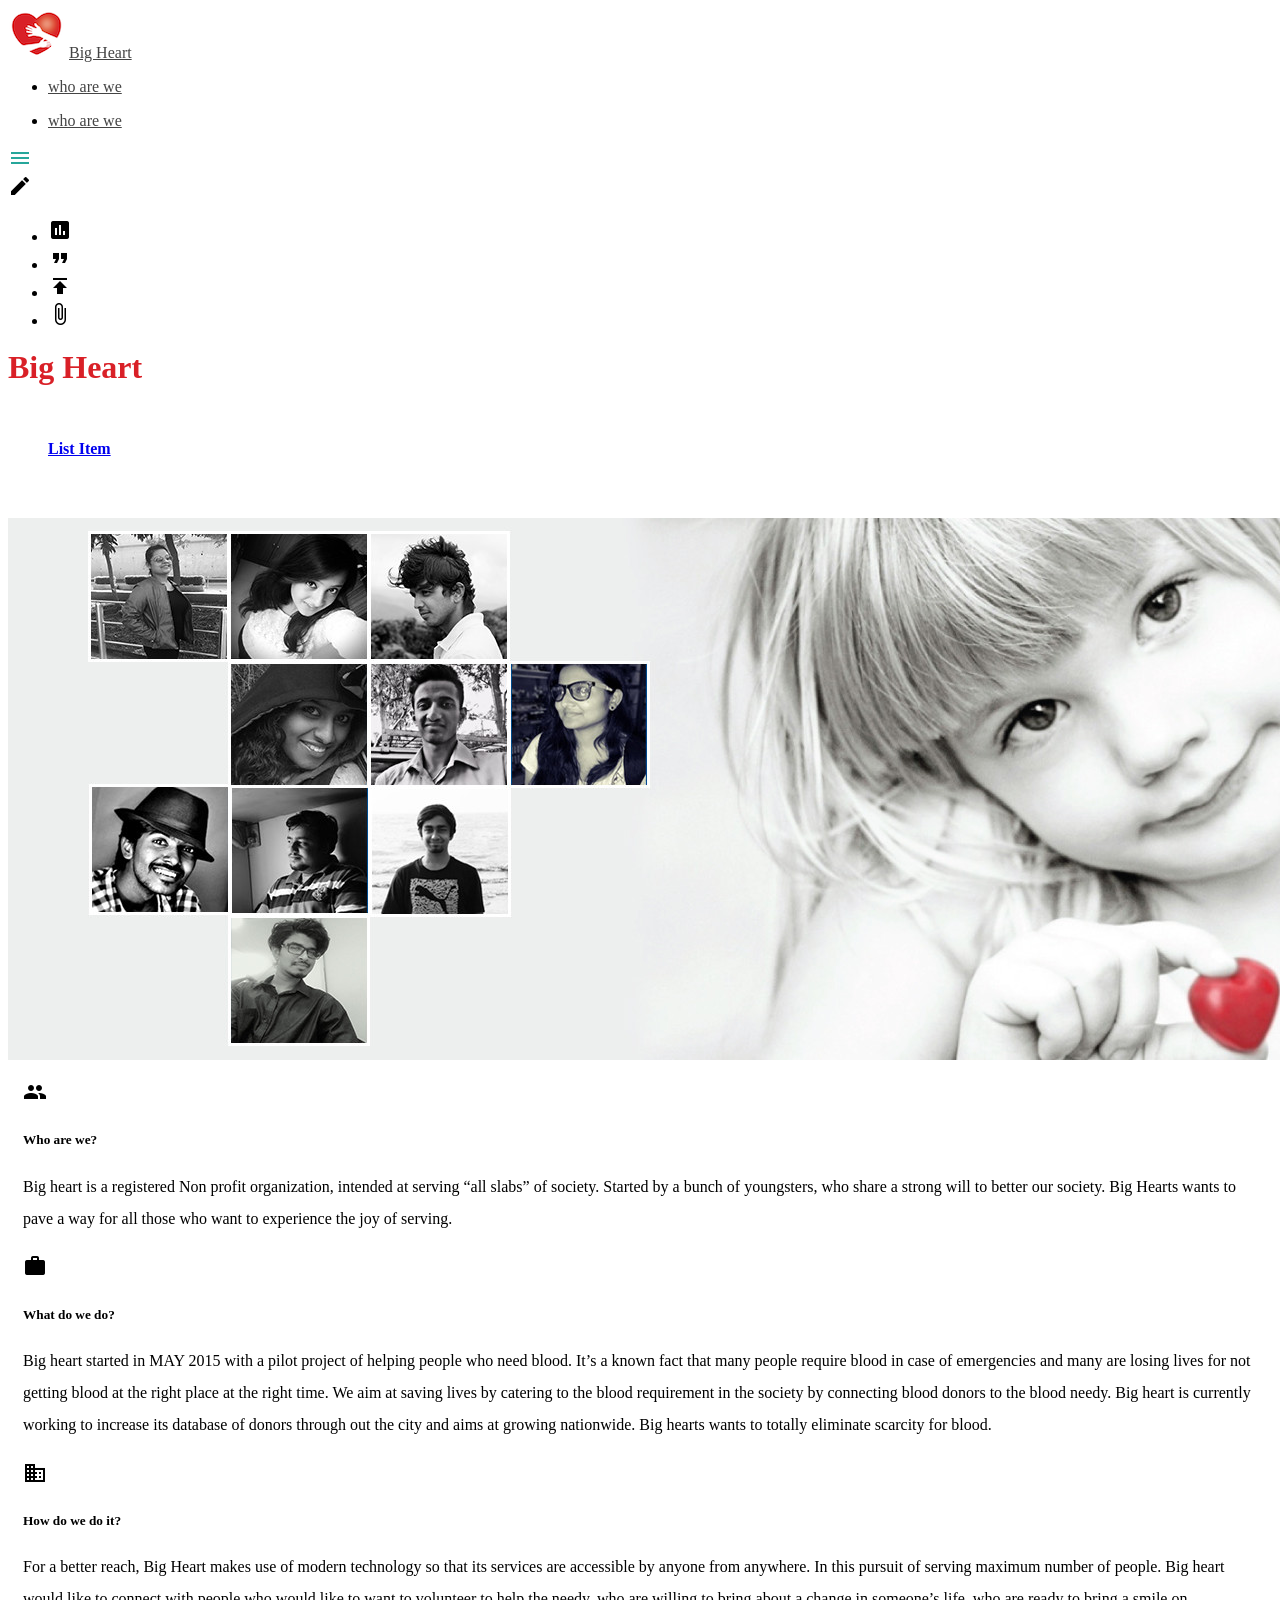
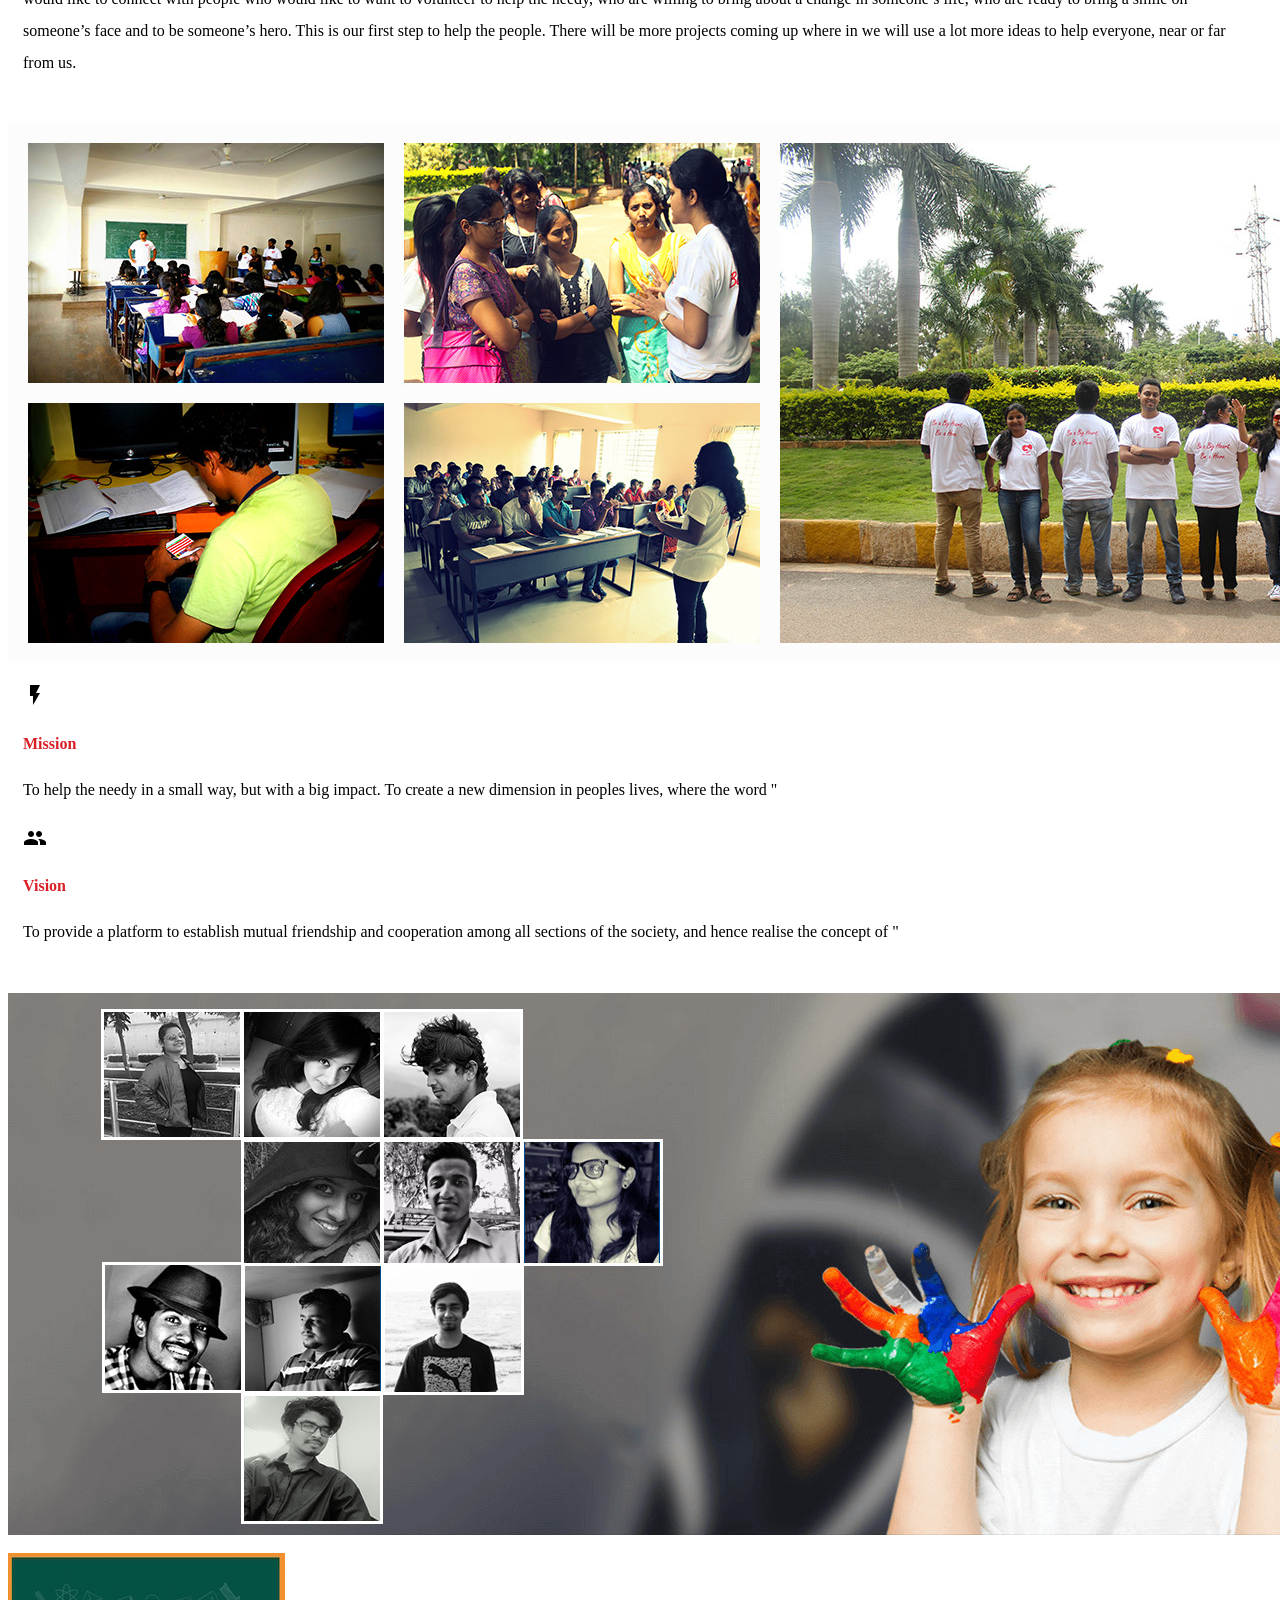
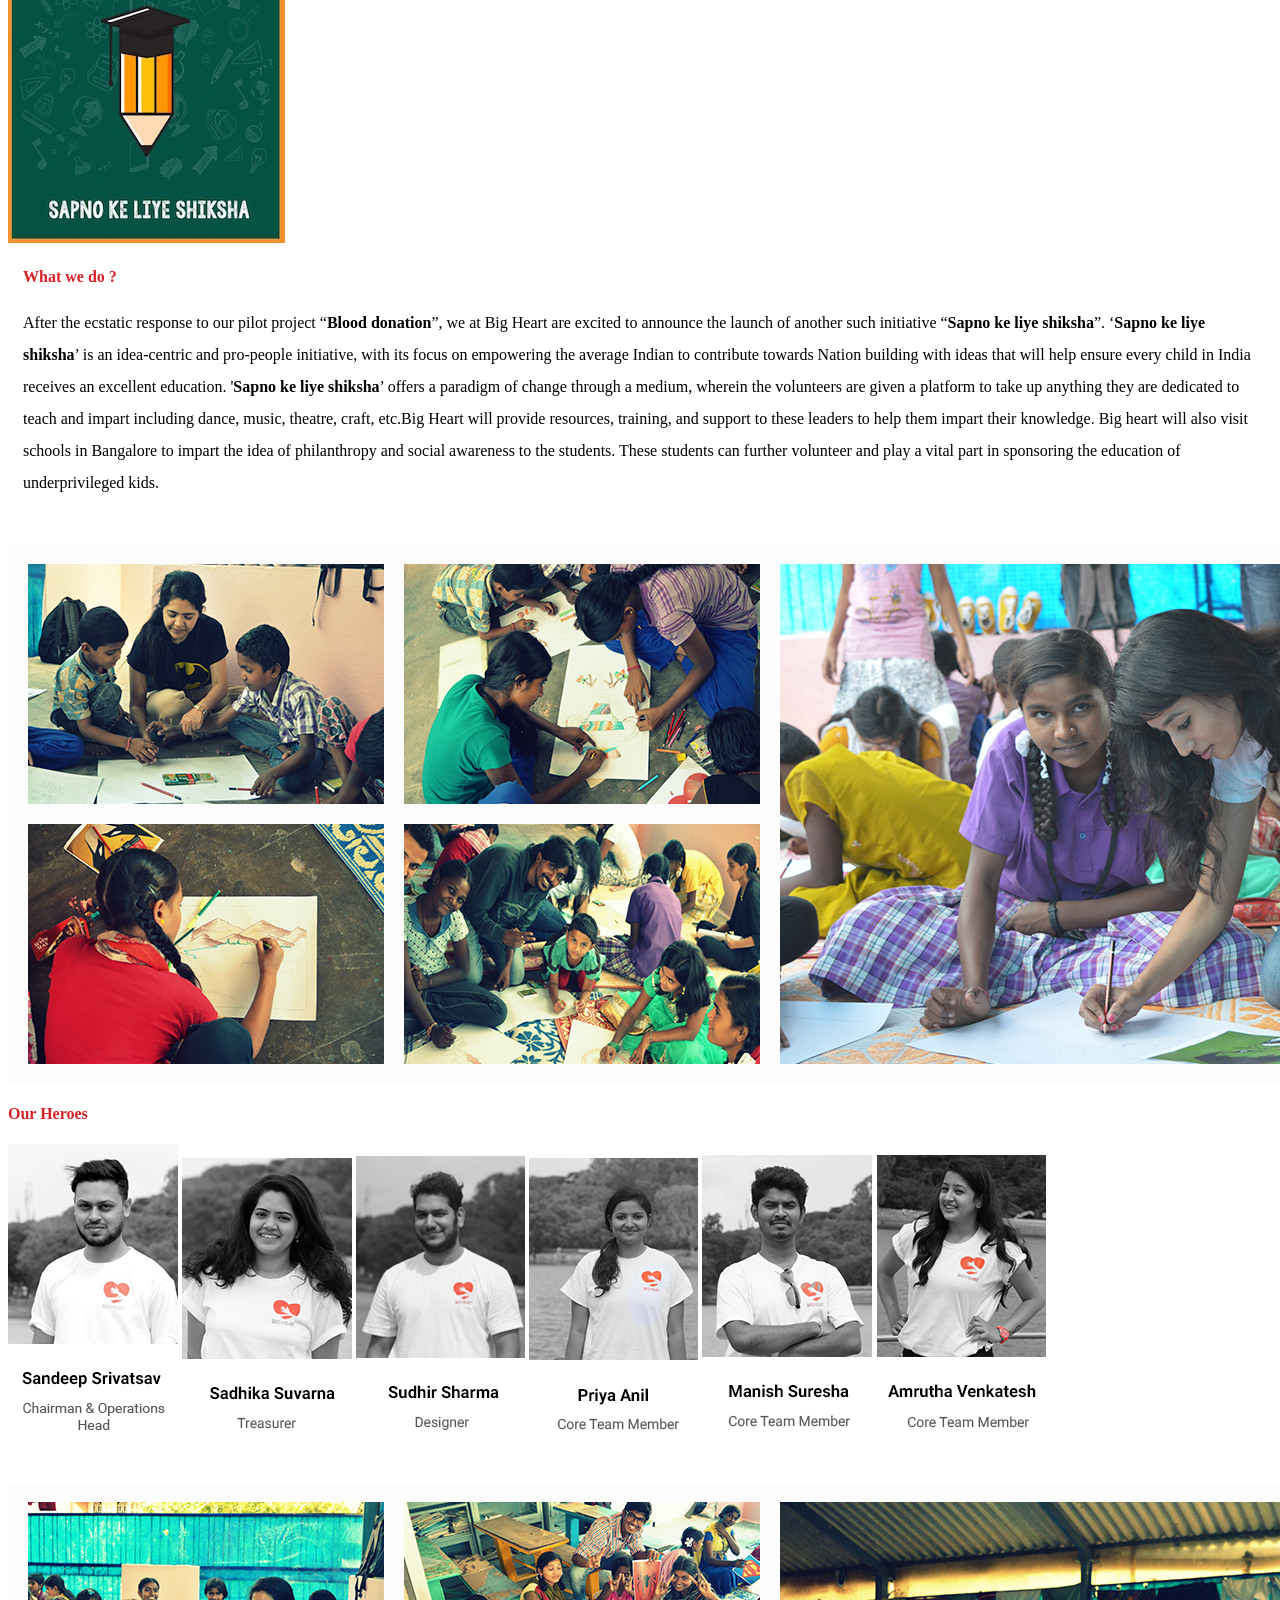
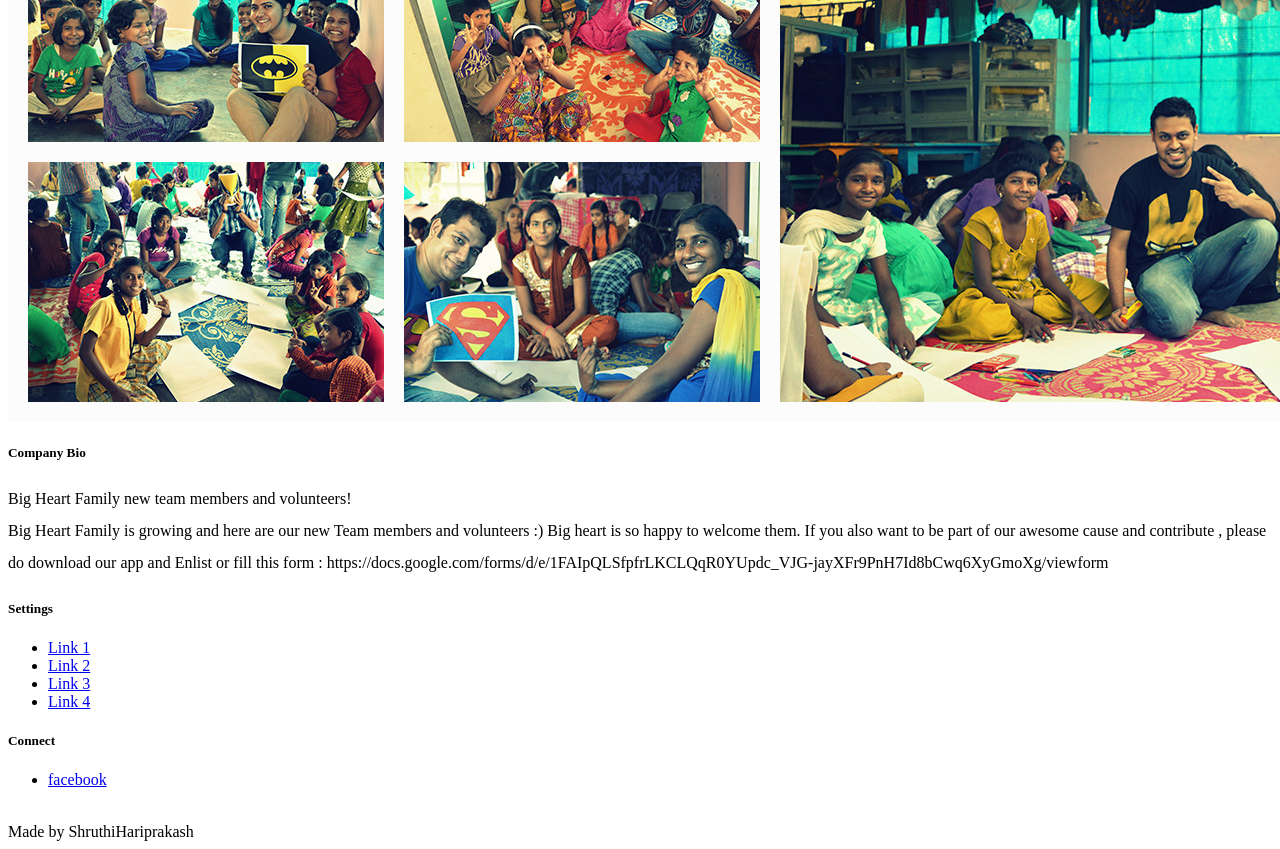
==== commit 716a918d: "additional features are added to homepage" ====
--- a/index.html
+++ b/index.html
@@ -3,9 +3,10 @@
 <head>
   <meta http-equiv="Content-Type" content="text/html; charset=UTF-8"/>
   <meta name="viewport" content="width=device-width, initial-scale=1, maximum-scale=1.0, user-scalable=no"/>
-  <title>Parallax Template - Materialize</title>
+  <title>Big Heart</title>
 
   <!-- CSS  -->
+  <link href="css/materialdesignicons.min.css" media="all" rel="stylesheet" type="text/css" />
   <link href="https://fonts.googleapis.com/icon?family=Material+Icons" rel="stylesheet">
   <link href="css/materialize.css" type="text/css" rel="stylesheet" media="screen,projection"/>
   <link href="css/style.css" type="text/css" rel="stylesheet" media="screen,projection"/>
@@ -17,16 +18,27 @@
       <img src="images/homepage/logo1.png" alt="BigHeartLogo" />
       <a id="logo-container" href="#" class="brand-logo logo-text">Big Heart</a>
       <ul class="right hide-on-med-and-down">
-        <li><a href="src/profile.html">Navbar Link</a></li>
+        <li><a href="src/profile.html">who are we</a></li>
       </ul>
 
       <ul id="nav-mobile" class="side-nav">
-        <li><a href="#">Navbar Link</a></li>
+        <li><a href="#">who are we</a></li>
       </ul>
       <a href="#" data-activates="nav-mobile" class="button-collapse"><i class="material-icons">menu</i></a>
     </div>
   </nav>
-
+  <div class="fixed-action-btn vertical" style="bottom: 45px; right: 24px;">
+    <a class="btn-floating btn-large red">
+      <i class="large material-icons">mode_edit</i>
+    </a>
+    <ul>
+      <li><a class="btn-floating red"><i class="material-icons">insert_chart</i></a></li>
+      <li><a class="btn-floating yellow darken-1"><i class="material-icons">format_quote</i></a></li>
+      <li><a class="btn-floating green"><i class="material-icons">publish</i></a></li>
+      <li><a class="btn-floating blue"><i class="material-icons">attach_file</i></a></li>
+    </ul>
+  </div>
+    
   <div id="index-banner" class="parallax-container">
     <div class="section no-pad-bot">
       <div class="container">
@@ -36,7 +48,16 @@
           <h5 class="header col s12 light">Be a bigheart . Be a hero</h5>
         </div>
         <div class="row center">
-          <a href="http://materializecss.com/getting-started.html" id="download-button" class="btn-large waves-effect waves-light teal lighten-1">Get Started</a>
+          <a  id="download-button" class="btn-large waves-effect waves-light  red darken-4 tooltipped" data-position="bottom" data-delay="50" data-tooltip="lets get started" onclick="Materialize.showStaggeredList('#staggered-test')">Get Started</a>
+       <ul id="staggered-test">
+      <li>
+        <a class="btn red darken-2 white-text" > donor</a> <br />
+      </li>
+      <li class="" style="transform: translateX(0px); opacity: 1;">
+        <h4><a href="#">List Item</a></h4>
+        <p>This is a description</p>
+      </li>
+</ul>
         </div>
         <br><br>
 
@@ -225,7 +246,11 @@
       <div class="row">
         <div class="col l6 s12">
           <h5 class="white-text">Company Bio</h5>
-          <p class="grey-text text-lighten-4">We are a team of college students working on this project like it's our full time job. Any amount would help support and continue development on this project and is greatly appreciated.</p>
+          <p class="grey-text text-lighten-4">
+            Big Heart Family new team members and volunteers! <br/>
+
+Big Heart Family is growing and here are our new Team members and volunteers :) Big heart is so happy to welcome them. If you also want to be part of our awesome cause and contribute , please do download our app and Enlist or fill this form : https://docs.google.com/forms/d/e/1FAIpQLSfpfrLKCLQqR0YUpdc_VJG-jayXFr9PnH7Id8bCwq6XyGmoXg/viewform﻿
+</p>
 
 
         </div>
@@ -241,10 +266,9 @@
         <div class="col l3 s12">
           <h5 class="white-text">Connect</h5>
           <ul>
-            <li><a class="white-text" href="#!">Link 1</a></li>
-            <li><a class="white-text" href="#!">Link 2</a></li>
-            <li><a class="white-text" href="#!">Link 3</a></li>
-            <li><a class="white-text" href="#!">Link 4</a></li>
+            <li><a class="white-text" href="https://www.facebook.com/pages/Big-Heart/771466019635260"><span class="waves-effect waves-light btn left blue white-text tooltipped" data-position="bottom" data-delay="50" data-tooltip="look for us on facebook">facebook</span></a></li><br />
+            
+            
           </ul>
         </div>
       </div>
--- a/css/style.css
+++ b/css/style.css
@@ -59,4 +59,4 @@
 .logo-text {
     font-family: "LogoFont";
     color: #d92027;
-}+}
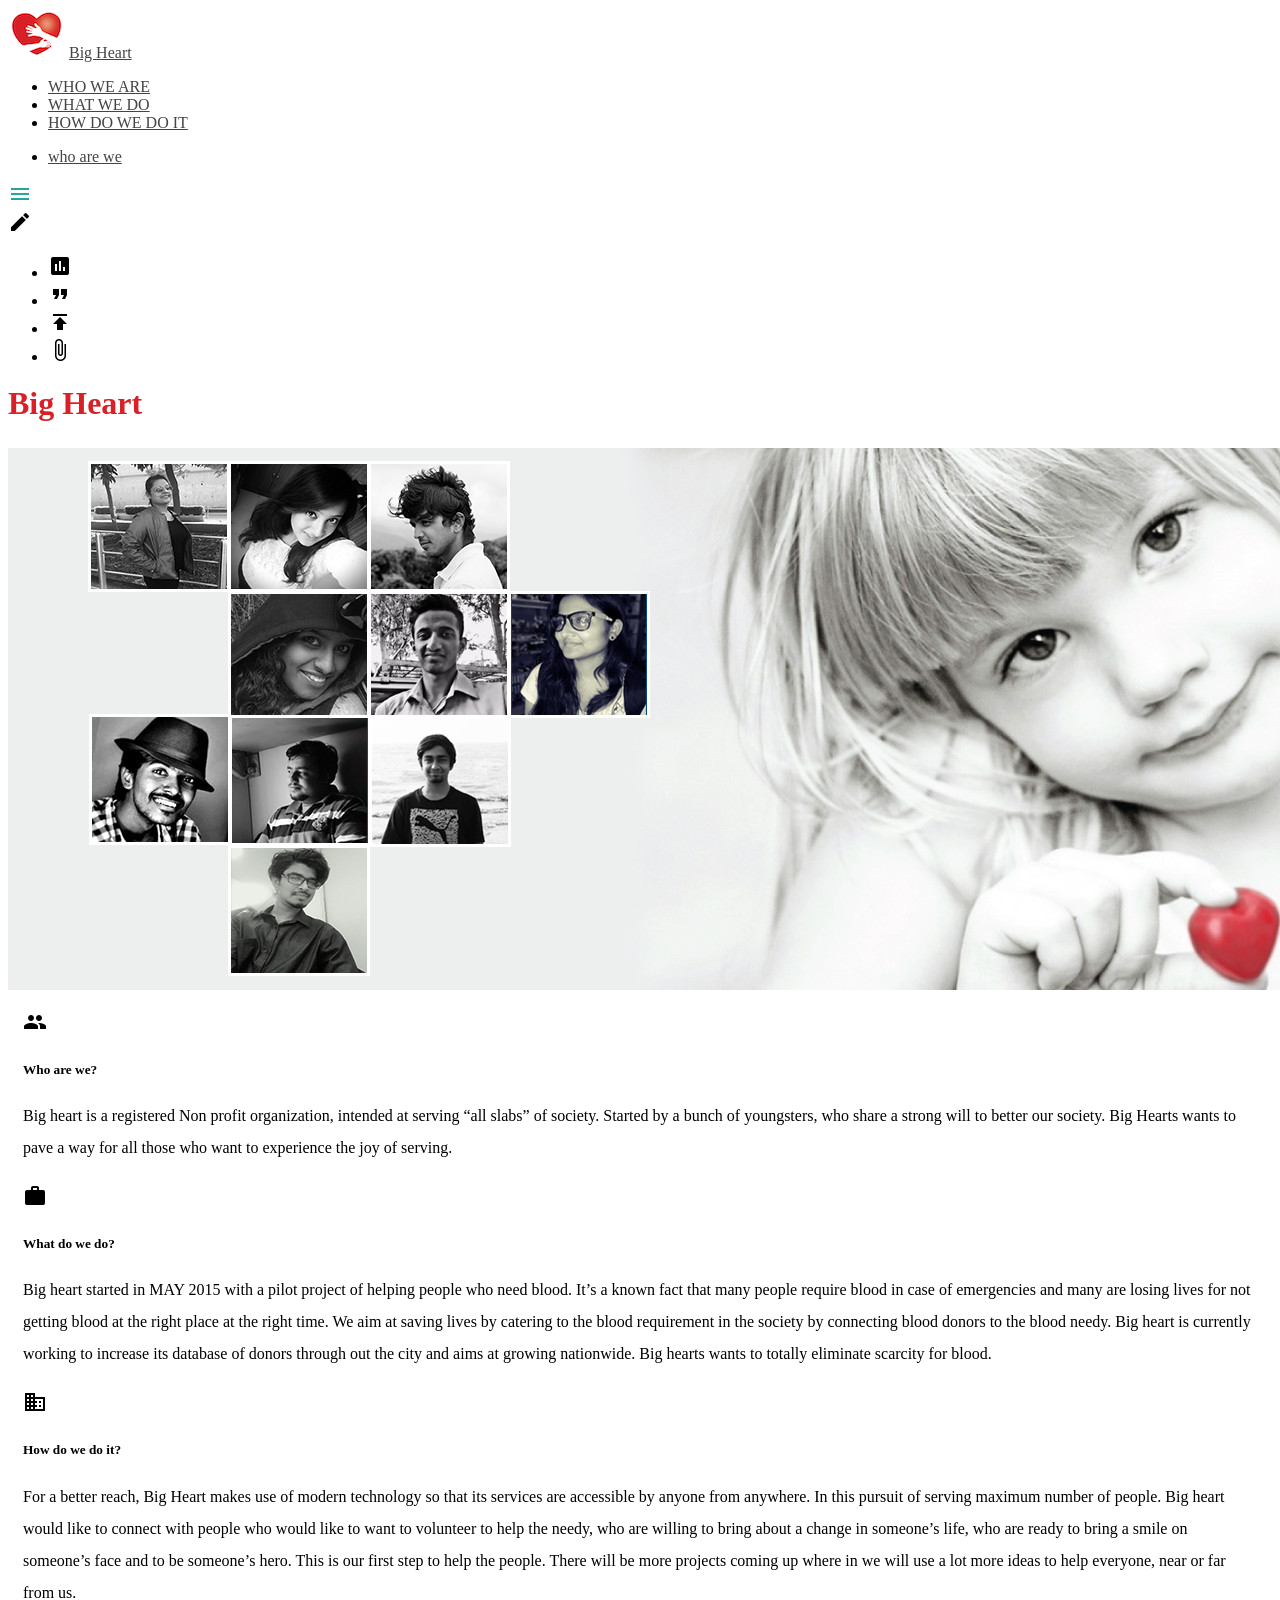
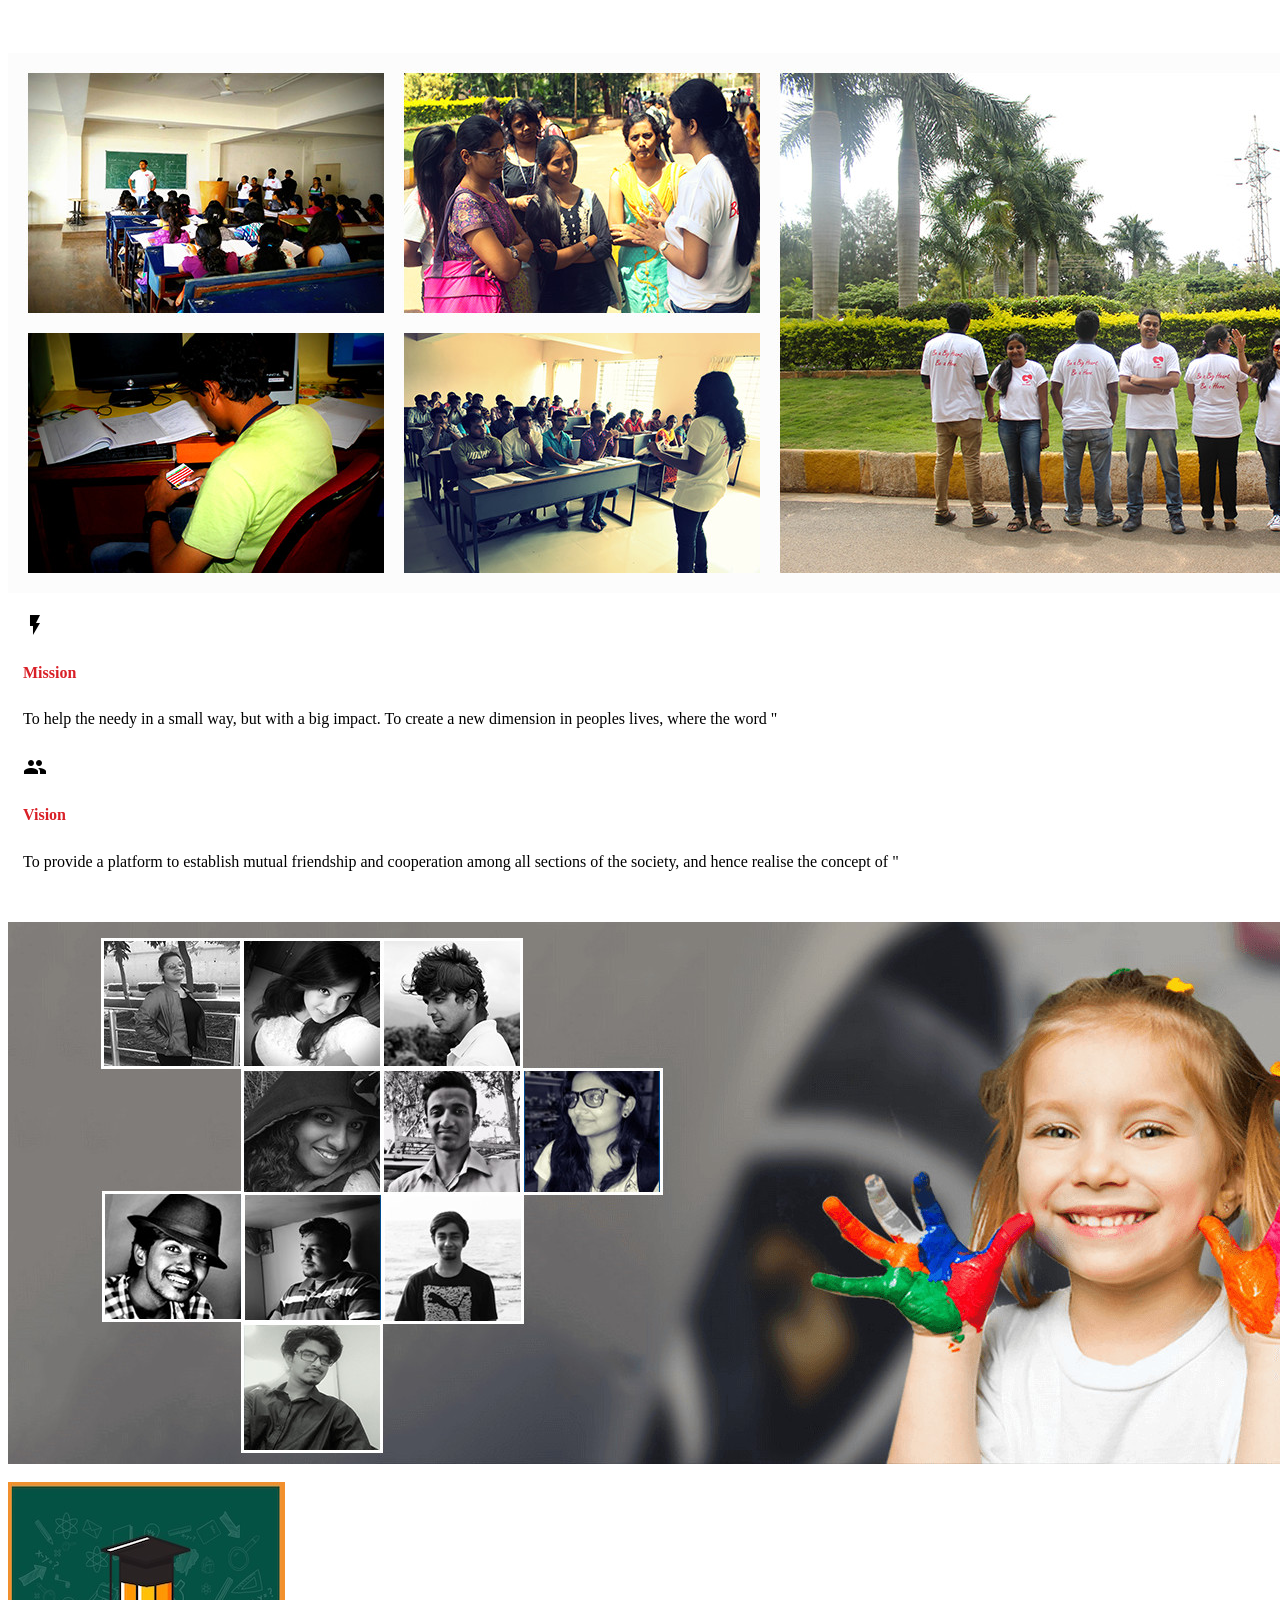
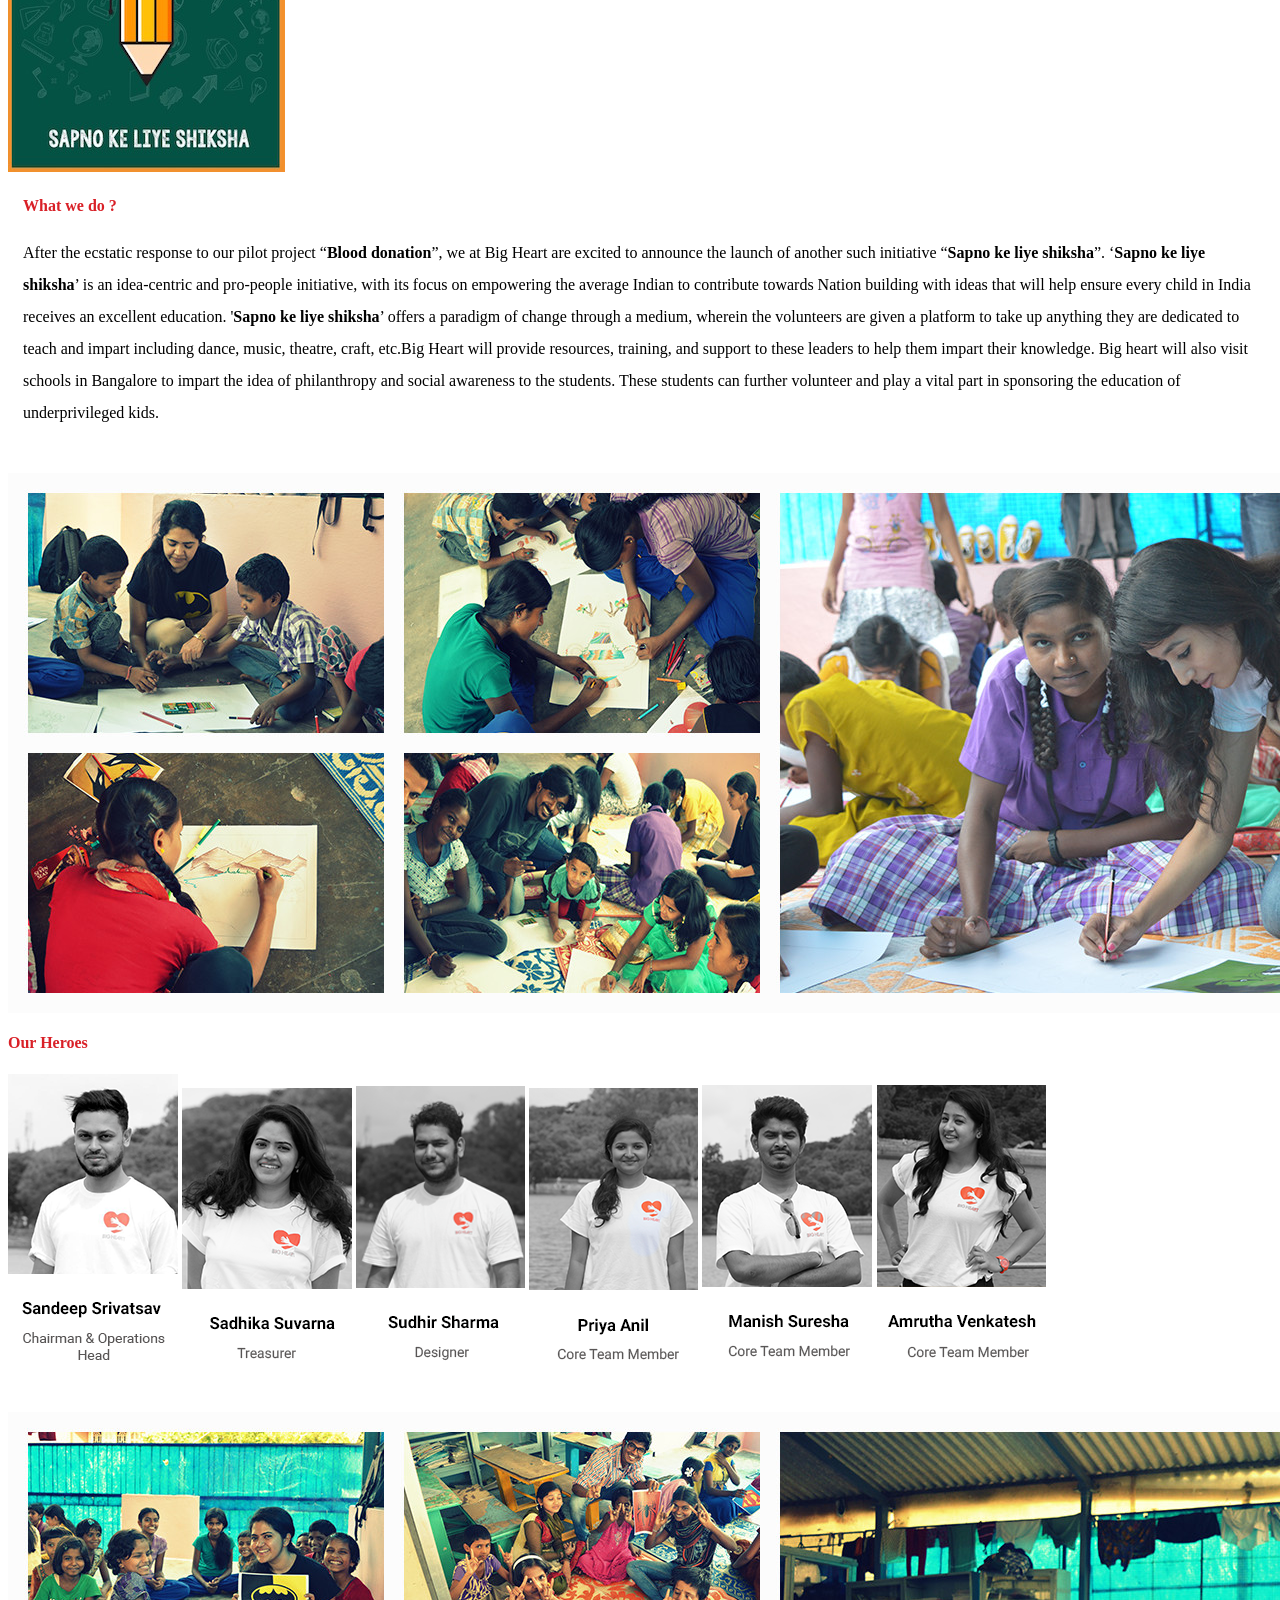
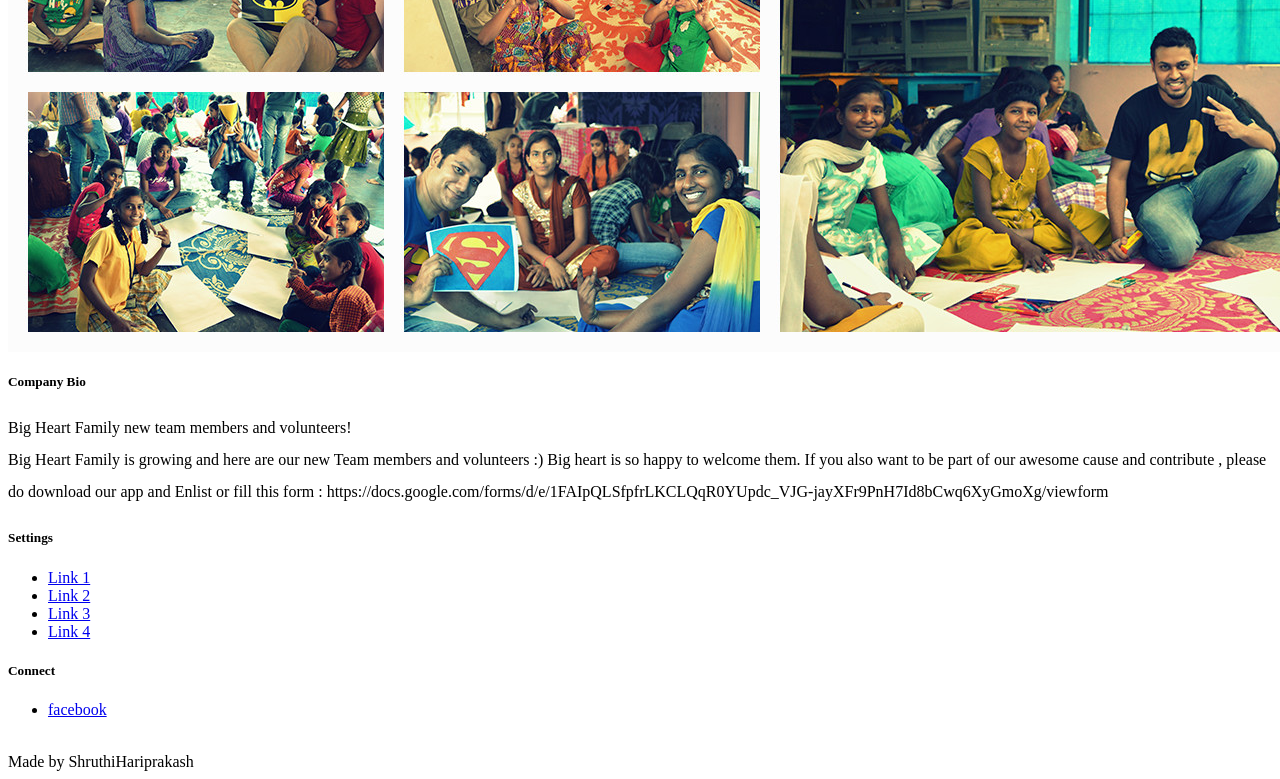
==== commit e1dada5e: "code fix" ====
--- a/index.html
+++ b/index.html
@@ -18,7 +18,10 @@
       <img src="images/homepage/logo1.png" alt="BigHeartLogo" />
       <a id="logo-container" href="#" class="brand-logo logo-text">Big Heart</a>
       <ul class="right hide-on-med-and-down">
-        <li><a href="src/profile.html">who are we</a></li>
+        <li><a href="src/profile.html">WHO WE ARE</a></li>
+         <li><a href="src/profile.html">WHAT WE DO</a></li>
+          <li><a href="src/profile.html">HOW DO WE DO IT</a></li>
+
       </ul>
 
       <ul id="nav-mobile" class="side-nav">
@@ -48,15 +51,10 @@
           <h5 class="header col s12 light">Be a bigheart . Be a hero</h5>
         </div>
         <div class="row center">
-          <a  id="download-button" class="btn-large waves-effect waves-light  red darken-4 tooltipped" data-position="bottom" data-delay="50" data-tooltip="lets get started" onclick="Materialize.showStaggeredList('#staggered-test')">Get Started</a>
-       <ul id="staggered-test">
-      <li>
-        <a class="btn red darken-2 white-text" > donor</a> <br />
+          <a  id="download-button" class="btn-large waves-effect waves-light  red darken-4 tooltipped" data-position="bottom" data-delay="50" data-tooltip="lets get started" )">Get Started</a>
+      
       </li>
-      <li class="" style="transform: translateX(0px); opacity: 1;">
-        <h4><a href="#">List Item</a></h4>
-        <p>This is a description</p>
-      </li>
+</ul>
 </ul>
         </div>
         <br><br>
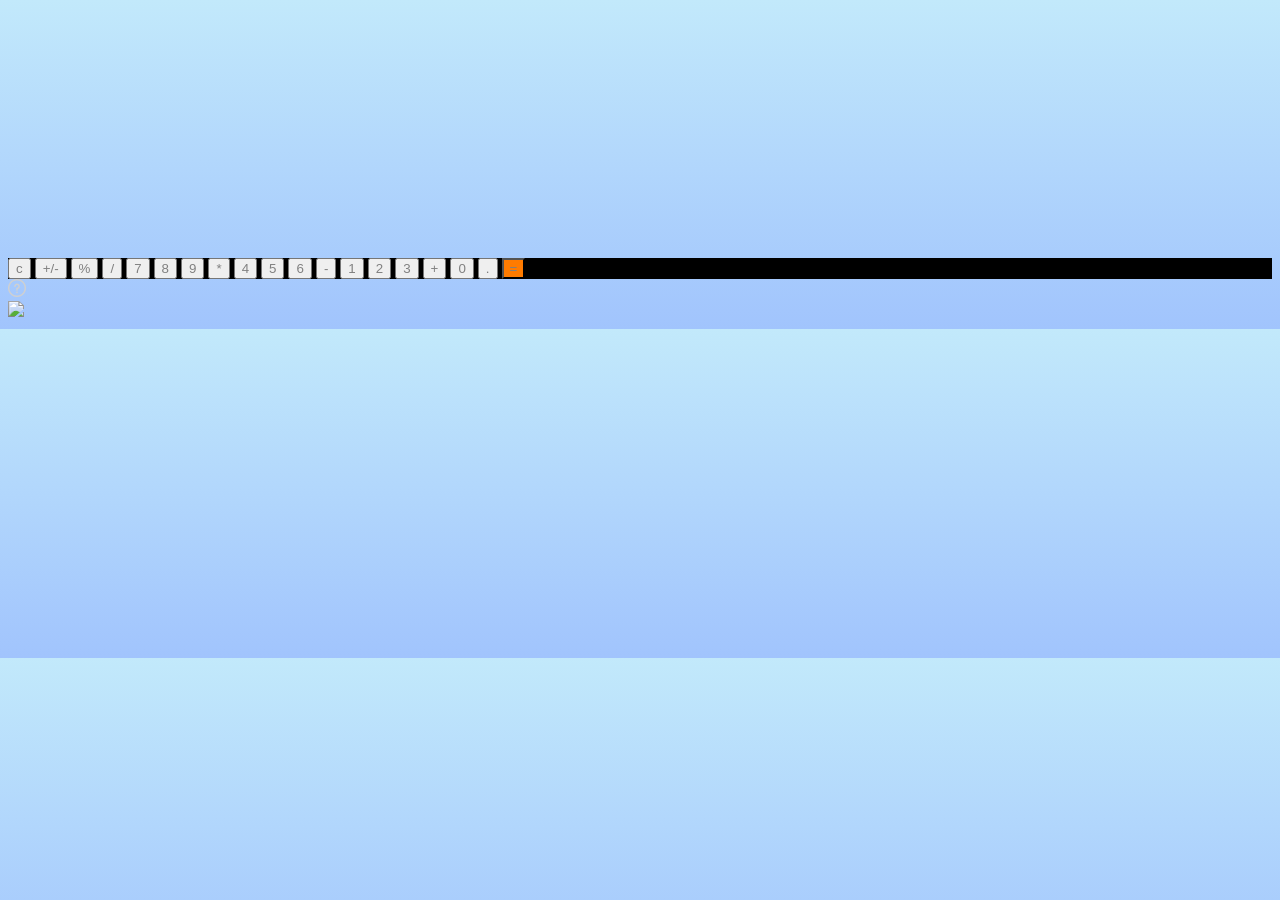
==== commit 6b24726d: "jjk" ====
--- a/index.html
+++ b/index.html
@@ -1,288 +1,60 @@
 <!DOCTYPE html>
 <html lang="en">
 <head>
-  <meta http-equiv="Content-Type" content="text/html; charset=UTF-8"/>
-  <meta name="viewport" content="width=device-width, initial-scale=1, maximum-scale=1.0, user-scalable=no"/>
-  <title>Big Heart</title>
-
-  <!-- CSS  -->
-  <link href="css/materialdesignicons.min.css" media="all" rel="stylesheet" type="text/css" />
-  <link href="https://fonts.googleapis.com/icon?family=Material+Icons" rel="stylesheet">
-  <link href="css/materialize.css" type="text/css" rel="stylesheet" media="screen,projection"/>
-  <link href="css/style.css" type="text/css" rel="stylesheet" media="screen,projection"/>
-  <link href="css/font-awesome.min.css" rel="stylesheet">
+    <meta charset="UTF-8">
+    <meta name="viewport" content="width=device-width, initial-scale=1.0">
+    <meta http-equiv="X-UA-Compatible" content="ie=edge">
+    <link rel="stylesheet" href="./style/index.scss"/>
+    <title>Calculator</title>
 </head>
 <body>
-  <nav class="white" role="navigation">
-    <div class="nav-wrapper container">
-      <img src="images/homepage/logo1.png" alt="BigHeartLogo" />
-      <a id="logo-container" href="#" class="brand-logo logo-text">Big Heart</a>
-      <ul class="right hide-on-med-and-down">
-        <li><a href="src/profile.html">WHO WE ARE</a></li>
-         <li><a href="src/profile.html">WHAT WE DO</a></li>
-          <li><a href="src/profile.html">HOW DO WE DO IT</a></li>
+    <div class="calculator-container">
+            <div class="calculator-container__outline">
+        <div class="calculator-container__header">
+            <div class="calculator-container__head">
 
-      </ul>
-
-      <ul id="nav-mobile" class="side-nav">
-        <li><a href="#">who are we</a></li>
-      </ul>
-      <a href="#" data-activates="nav-mobile" class="button-collapse"><i class="material-icons">menu</i></a>
+            </div>
+           
+            <div class="calculator-container__bottom">
+                    <button class="button " value="^"> c</button>
+                    <button class="button symbol" value="+/-">+/-</button>
+                    <button class="button symbol" value="%">%</button>
+                    <button class="button " value="/">/</button>
+                    <button class="button " value="7">7</button>
+                    <button class="button " value="8">8</button>
+                    <button class="button " value="9">9</button>
+                    <button class="button symbol" value="*">*</button>
+                    <button class="button " value="4">4</button>
+                    <button class="button " value="5">5</button>
+                    <button class="button " value="6">6</button>
+                    <button class="button symbol" value="-">-</button>
+                    <button class="button " value="1">1</button>
+                    <button class="button " value="2">2</button>
+                    <button class="button " value="3">3</button>
+                    <button class="button symbol" value="+">+</button>
+                    <button class="button special" value="0">0</button>
+                    <button class="button symbol" value=".">.</button>
+                    <button class="button symbol" style="background-color: rgb(255, 123, 0)"value="=">=</button>
+            </div>
+        </div>
+         <div class="calculator-container__info">
+             <img  class="calculator-container__info--image" src="./assets/help.png" />
+         </div>
+         <div class="calculator-container__switch">
+                <img src="./assets/night_mode.png" />
+         </div>
+        <div class="calculator-container__Result">
+            
+        </div>
+        <div class="calculator-container__mid">
+                <!-- <div>
+                        HISTORY <img src="./assets/Group_4.png" />
+                </div> -->
+        </div>
+            </div>
+       
     </div>
-  </nav>
-  <div class="fixed-action-btn vertical" style="bottom: 45px; right: 24px;">
-    <a class="btn-floating btn-large red">
-      <i class="large material-icons">mode_edit</i>
-    </a>
-    <ul>
-      <li><a class="btn-floating red"><i class="material-icons">insert_chart</i></a></li>
-      <li><a class="btn-floating yellow darken-1"><i class="material-icons">format_quote</i></a></li>
-      <li><a class="btn-floating green"><i class="material-icons">publish</i></a></li>
-      <li><a class="btn-floating blue"><i class="material-icons">attach_file</i></a></li>
-    </ul>
-  </div>
-    
-  <div id="index-banner" class="parallax-container">
-    <div class="section no-pad-bot">
-      <div class="container">
-        <br><br>
-        <h1 class="header center  logo-text" >Big Heart</h1>
-        <div class="row center">
-          <h5 class="header col s12 light">Be a bigheart . Be a hero</h5>
-        </div>
-        <div class="row center">
-          <a  id="download-button" class="btn-large waves-effect waves-light  red darken-4 tooltipped" data-position="bottom" data-delay="50" data-tooltip="lets get started" )">Get Started</a>
-      
-      </li>
-</ul>
-</ul>
-        </div>
-        <br><br>
-
-      </div>
-    </div>
-    <div class="parallax"><img src="images/homepage/collage_header2.jpg" alt="Unsplashed background img 1"></div>
-  </div>
-
-
-  <div class="container">
-    <div class="section">
-
-      <!--   Icon Section   -->
-      <div class="row">
-        <div class="col s12 m4">
-          <div class="icon-block">
-            <h2 class="center brown-text"><i class="material-icons">group</i></h2>
-            <h5 class="center">Who are we?</h5>
-
-            <p class="light">
-					Big heart is a registered Non profit organization, intended at serving “all slabs” of society. Started by a bunch of youngsters, who share a strong will to better our society. Big Hearts wants to pave a way for all those who want to experience the joy of serving.</p>
-          </div>
-        </div>
-
-        <div class="col s12 m4">
-          <div class="icon-block">
-            <h2 class="center brown-text"><i class="material-icons">work</i></h2>
-            <h5 class="center">What do we do?</h5>
-
-            <p class="light">
-					Big heart started in MAY 2015 with a pilot project of helping people who need blood. It’s a known fact that many people require blood in case of emergencies and many are losing lives for not getting blood at the right place at the right time. We aim at saving lives by catering to the blood requirement in the society by connecting blood donors to the blood needy. Big heart is currently working to increase its database of donors through out the city and aims at growing nationwide. Big hearts wants to totally eliminate scarcity for blood. </p>
-          </div>
-        </div>
-
-        <div class="col s12 m4">
-          <div class="icon-block">
-            <h2 class="center brown-text"><i class="material-icons">business</i></h2>
-            <h5 class="center">How do we do it?</h5>
-
-            <p class="light">
-					For a better reach, Big Heart makes use of modern technology so that its services are accessible by anyone from anywhere. In this pursuit of serving maximum number of people. Big heart would like to connect with people who would like to want to volunteer to help the needy, who are willing to bring about a change in someone’s life, who are ready to bring a smile on someone’s face and to be someone’s hero.
-This is our first step to help the people. There will be more projects coming up where in we will use a lot more ideas to help everyone, near or far from us. </p>
-          </div>
-        </div>
-      </div>
-
-    </div>
-  </div>
-
-
-  <div class="parallax-container valign-wrapper">
-    <div class="section no-pad-bot">
-      <div class="container">
-        <div class="row center">
-          
-          <h5 class="header col s12 light">To help the needy in a small way, but with a big impact. To create a new dimension in peoples lives, where the word "</h5>
-        </div>
-      </div>
-    </div>
-    <div class="parallax"><img src="images/homepage/Slider-Set-7.jpg" alt="Unsplashed background img 2"></div>
-  </div>
-
-  <div class="container">
-    <div class="section">
-
-      <!--   Icon Section   -->
-      <div class="row">
-        <div class="col s12 m6">
-          <div class="icon-block">
-            <h2 class="center brown-text"><i class="material-icons">flash_on</i></h2>
-           <h4 class="header center  logo-text" >Mission</h4>
-
-            <p class="light">
-					To help the needy in a small way, but with a big impact. To create a new dimension in peoples lives, where the word "</p>
-          </div>
-        </div>
-
-        <div class="col s12 m6">
-          <div class="icon-block">
-            <h2 class="center brown-text"><i class="material-icons">group</i></h2>
-           <h4 class="header center  logo-text" >Vision</h4>
-
-            <p class="light">
-				To provide a platform to establish mutual friendship and cooperation among all sections of the society, and hence realise the concept of " </p>
-          </div>
-        </div>
-
-        
-      
-     </div>
-    </div>
-  </div>
-
-  <div class="parallax-container valign-wrapper">
-    <div class="section no-pad-bot">
-      <div class="container">
-        <div class="row center">
-        
-          <h5 class="header col s12 light">To help the needy in a small way, but with a big impact. To create a new dimension in peoples lives, where the word "</h5>
-        </div>
-      </div>
-    </div>
-    <div class="parallax"><img src="images/homepage/collage_header.jpg" alt="Unsplashed background img 2"></div>
-  </div>
-
-  <div class="container">
-    <div class="section">
-
-      <!--   Icon Section   -->
-      <div class="row">
-        <div class="col s12 m4">
-          <div class="center" >
-           <br/>
-          <img src="images/homepage/SapnoKeLiyeShiksha.jpeg" alt="Sapnokeliyeshiksha" />
-          </div>
-        </div>
-
-        <div class="col s12 m8">
-          <div class="icon-block">
-            <div class="center" >
-           <h4 class="header center  logo-text" >What we do ?</h1>
-
-            <p class="light">
-          After the ecstatic response to our pilot project “<b>Blood donation</b>”, we at Big Heart are excited to announce the launch of another such initiative “<b>Sapno ke liye shiksha</b>”.
-
-‘<b>Sapno ke liye shiksha</b>’ is an idea-centric and pro-people initiative, with its focus on empowering the average Indian to contribute towards Nation building with ideas that will help ensure every child in India receives an excellent education.
-
-'<b>Sapno ke liye shiksha</b>’ offers a paradigm of change through a medium, wherein the volunteers are given a platform to take up anything they are dedicated to teach and impart including dance, music, theatre, craft, etc.Big Heart will provide resources, training, and support to these leaders to help them impart their knowledge.
-
-Big heart will also visit schools in Bangalore to impart the idea of philanthropy and social awareness to the students. These students can further volunteer and play a vital part in sponsoring the education of underprivileged kids. </p>
-          </div>
-        </div>
-
-        </div>
-      
-     </div>
-    </div>
-  </div>
-
-
-  
-   <div class="parallax-container valign-wrapper">
-    <div class="section no-pad-bot">
-      <div class="container">
-        <div class="row center">
-          <h5 class="header col s12 light">Big heart quote</h5>
-        </div>
-      </div>
-    </div>
-    <div class="parallax"><img src="images/homepage/Slider-Set-2.jpg" alt="Unsplashed background img 2"></div>
-  </div>
-
-  <div class="container">
-    <div class="section">
-
-    
-            
-           <h4 class="header center  logo-text" >Our Heroes</h4>
-        
-          <div class="carousel">
-    <a class="carousel-item" href="#one!"><img src="images/ourheroes/HEROES_1.png"></a>
-    <a class="carousel-item" href="#two!"><img src="images/ourheroes/HEROES_2.png"></a>
-    <a class="carousel-item" href="#three!"><img src="images/ourheroes/HEROES_3.png"></a>
-    <a class="carousel-item" href="#four!"><img src="images/ourheroes/HEROES_4.png"></a>
-    <a class="carousel-item" href="#five!"><img src="images/ourheroes/HEROES_5.png"></a>
-    <a class="carousel-item" href="#six!"><img src="images/ourheroes/HEROES_6.png"></a>
-  </div>
-        
-    </div>
-  </div>
-
-
-  <div class="parallax-container valign-wrapper">
-    <div class="section no-pad-bot">
-      <div class="container">
-        <div class="row center">
-          <h5 class="header col s12 light">Big heart quote</h5>
-        </div>
-      </div>
-    </div>
-    <div class="parallax"><img src="images/homepage/Slider-Set-9.jpg" alt="Unsplashed background img 3"></div>
-  </div>
-
-  <footer class="page-footer teal">
-    <div class="container">
-      <div class="row">
-        <div class="col l6 s12">
-          <h5 class="white-text">Company Bio</h5>
-          <p class="grey-text text-lighten-4">
-            Big Heart Family new team members and volunteers! <br/>
-
-Big Heart Family is growing and here are our new Team members and volunteers :) Big heart is so happy to welcome them. If you also want to be part of our awesome cause and contribute , please do download our app and Enlist or fill this form : https://docs.google.com/forms/d/e/1FAIpQLSfpfrLKCLQqR0YUpdc_VJG-jayXFr9PnH7Id8bCwq6XyGmoXg/viewform﻿
-</p>
-
-
-        </div>
-        <div class="col l3 s12">
-          <h5 class="white-text">Settings</h5>
-          <ul>
-            <li><a class="white-text" href="#!">Link 1</a></li>
-            <li><a class="white-text" href="#!">Link 2</a></li>
-            <li><a class="white-text" href="#!">Link 3</a></li>
-            <li><a class="white-text" href="#!">Link 4</a></li>
-          </ul>
-        </div>
-        <div class="col l3 s12">
-          <h5 class="white-text">Connect</h5>
-          <ul>
-            <li><a class="white-text" href="https://www.facebook.com/pages/Big-Heart/771466019635260"><span class="waves-effect waves-light btn left blue white-text tooltipped" data-position="bottom" data-delay="50" data-tooltip="look for us on facebook">facebook</span></a></li><br />
-            
-            
-          </ul>
-        </div>
-      </div>
-    </div>
-    <div class="footer-copyright">
-      <div class="container">
-      Made by <a class="brown-text text-lighten-3" >ShruthiHariprakash</a>
-      </div>
-    </div>
-  </footer>
-
-
-  <!--  Scripts-->
-  <script src="https://code.jquery.com/jquery-2.1.1.min.js"></script>
-  <script src="js/materialize.js"></script>
-  <script src="js/init.js"></script>
-
-  </body>
-</html>
+    <script src="./js/index.js"></script>
+   
+</body>
+</html>
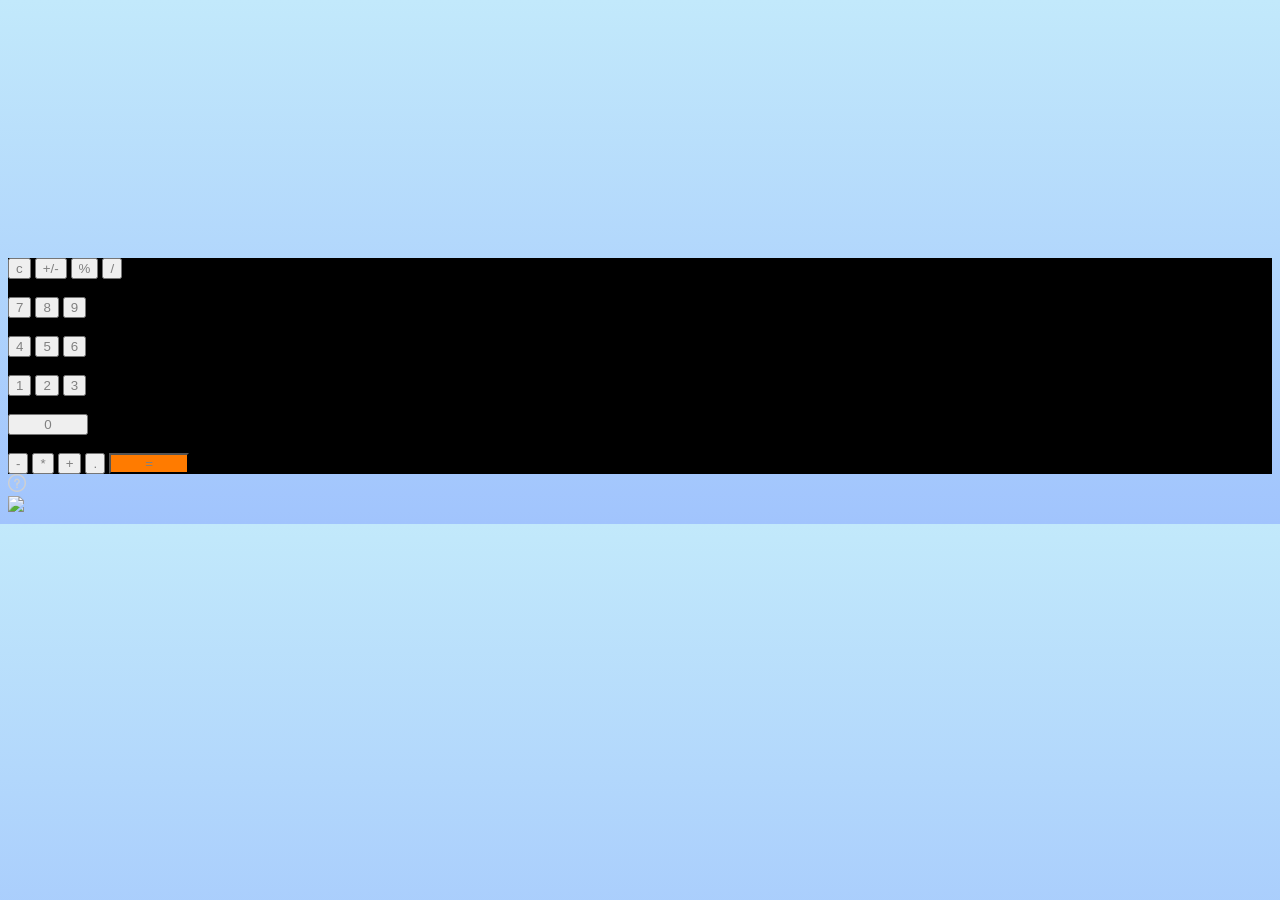
==== commit 7bf16ac9: "Update index.html" ====
--- a/index.html
+++ b/index.html
@@ -8,7 +8,7 @@
     <title>Calculator</title>
 </head>
 <body>
-    <div class="calculator-container">
+  <div class="calculator-container">
             <div class="calculator-container__outline">
         <div class="calculator-container__header">
             <div class="calculator-container__head">
@@ -19,22 +19,27 @@
                     <button class="button " value="^"> c</button>
                     <button class="button symbol" value="+/-">+/-</button>
                     <button class="button symbol" value="%">%</button>
-                    <button class="button " value="/">/</button>
+                    <button class="button " value="/">/</button><br><br>
                     <button class="button " value="7">7</button>
                     <button class="button " value="8">8</button>
                     <button class="button " value="9">9</button>
-                    <button class="button symbol" value="*">*</button>
+                    <br><br>
                     <button class="button " value="4">4</button>
                     <button class="button " value="5">5</button>
                     <button class="button " value="6">6</button>
-                    <button class="button symbol" value="-">-</button>
+                    <br><br>
                     <button class="button " value="1">1</button>
                     <button class="button " value="2">2</button>
                     <button class="button " value="3">3</button>
+                    <br><br>
+                    <button class="button special" style="width:80px" value="0">0</button>
+                     <br><br>
+                    <button class="button symbol" value="-">-</button>
+                    <button class="button symbol" value="*">*</button>
                     <button class="button symbol" value="+">+</button>
-                    <button class="button special" value="0">0</button>
+                    
                     <button class="button symbol" value=".">.</button>
-                    <button class="button symbol" style="background-color: rgb(255, 123, 0)"value="=">=</button>
+                    <button class="button symbol" style="background-color: rgb(255, 123, 0);width:80px"value="=">=</button>
             </div>
         </div>
          <div class="calculator-container__info">
@@ -57,4 +62,4 @@
     <script src="./js/index.js"></script>
    
 </body>
-</html>+</html>
